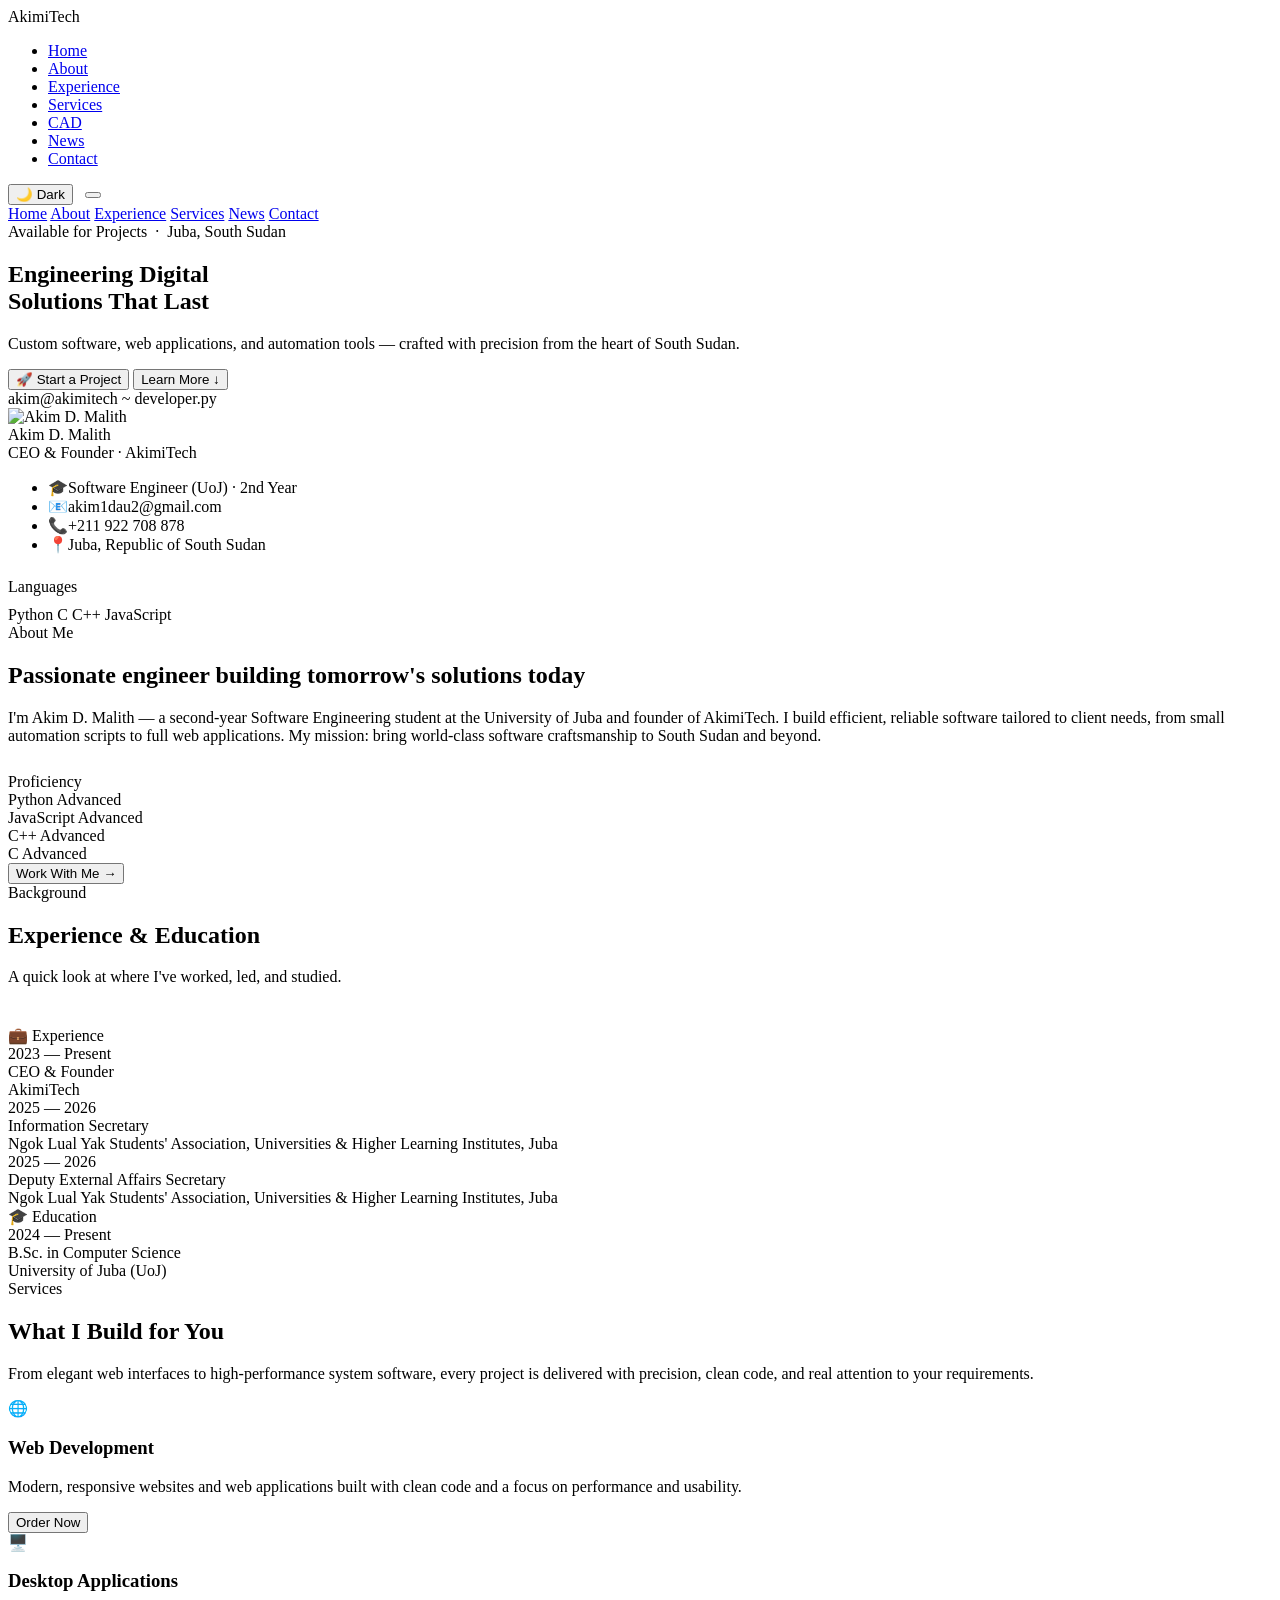
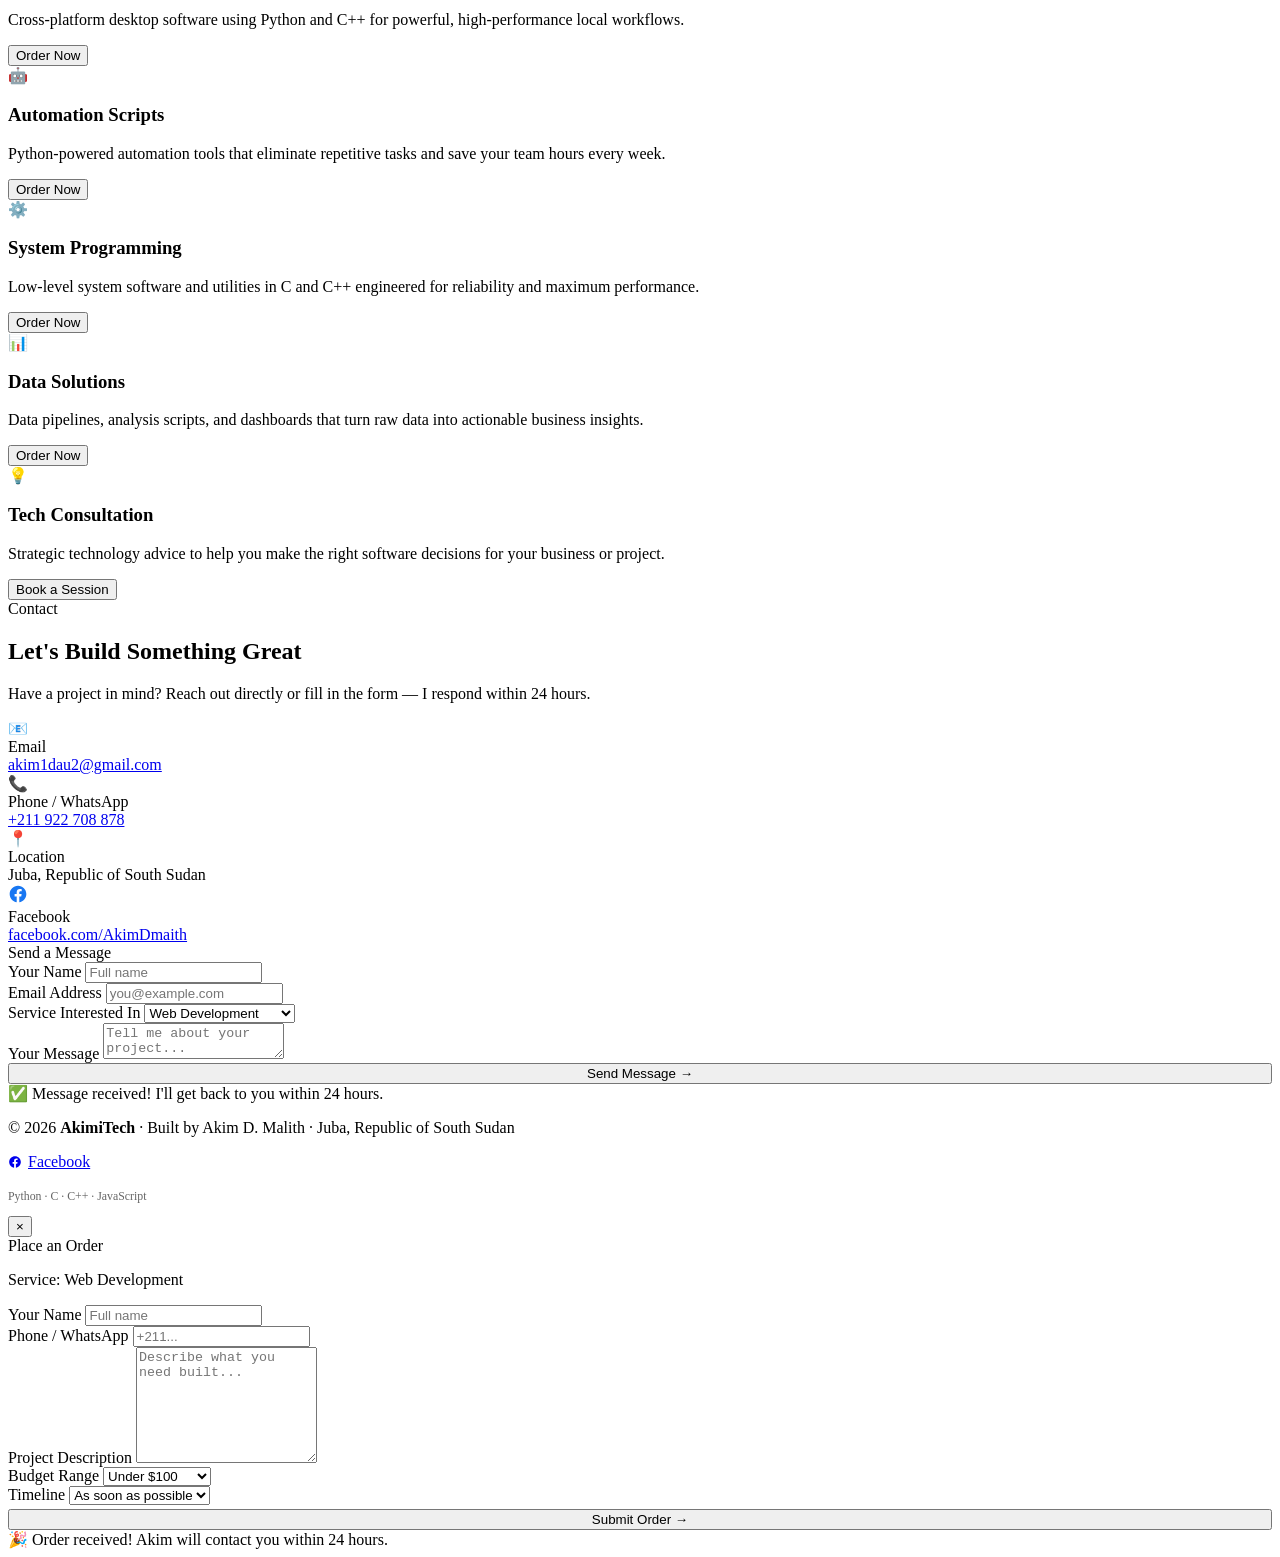
==== index.html @ ab6803cf "Add AkimiTech CAD v13.0.0 page" ====
<!DOCTYPE html>
<html lang="en" data-theme="dark">
<head>
  <meta charset="UTF-8">
  <meta name="viewport" content="width=device-width, initial-scale=1.0">
  <title>AkimiTech | Software Engineering Solutions</title>
  <link rel="canonical" href="https://akimitech.netlify.app/" />
  <link rel="preconnect" href="https://fonts.googleapis.com">
  <link rel="preconnect" href="https://fonts.gstatic.com" crossorigin>
  <link href="https://fonts.googleapis.com/css2?family=Space+Grotesk:wght@300;400;500;600;700&family=JetBrains+Mono:wght@400;500;600&family=Inter:wght@300;400;500;600&display=swap" rel="stylesheet">
  <script src="https://cdn.jsdelivr.net/npm/@emailjs/browser@4/dist/email.min.js"></script>
  <link rel="stylesheet" href="style.css">
</head>
<body>

<!-- ─── NAV ─────────────────────────────────── -->
<nav id="nav">
  <div class="nav-logo">Akimi<span>Tech</span></div>
  <ul class="nav-links">
    <li><a href="#hero">Home</a></li>
    <li><a href="#about">About</a></li>
    <li><a href="#experience">Experience</a></li>
    <li><a href="#services">Services</a></li>
    <li><a href="/cad/">CAD</a></li>
    <li><a href="news.html">News</a></li>
    <li><a href="#contact">Contact</a></li>
  </ul>
  <div style="display:flex;gap:12px;align-items:center;">
    <button class="theme-btn" id="themeBtn" onclick="toggleTheme()">
      <span id="themeIcon">🌙</span> <span id="themeLabel">Dark</span>
    </button>
    <button class="hamburger" id="ham" onclick="toggleMobileNav()" aria-label="Menu">
      <span></span><span></span><span></span>
    </button>
  </div>
</nav>

<!-- Mobile nav -->
<div class="mobile-nav" id="mobileNav">
  <a href="#hero" onclick="closeMobileNav()">Home</a>
  <a href="#about" onclick="closeMobileNav()">About</a>
  <a href="#experience" onclick="closeMobileNav()">Experience</a>
  <a href="#services" onclick="closeMobileNav()">Services</a>
  <a href="news.html" onclick="closeMobileNav()">News</a>
  <a href="#contact" onclick="closeMobileNav()">Contact</a>
</div>

<!-- ─── HERO ─────────────────────────────────── -->
<section id="hero">
  <div class="hero-grid"></div>
  <div class="hero-orb" id="orb"></div>
  <div class="hero-inner">
    <!-- Left: text -->
    <div>
      <div class="hero-badge reveal">
        <div class="badge-dot"></div>
        Available for Projects &nbsp;·&nbsp; Juba, South Sudan
      </div>
      <h1 class="reveal" style="transition-delay:0.1s">
        Engineering Digital<br>
        <span class="grad">Solutions That Last</span>
      </h1>
      <p class="hero-sub reveal" style="transition-delay:0.2s">
        Custom software, web applications, and automation tools — crafted with precision from the heart of South Sudan.
      </p>
      <div class="hero-btns reveal" style="transition-delay:0.3s">
        <button class="btn-prim" onclick="openModal('General Project')">🚀 Start a Project</button>
        <button class="btn-ghost" onclick="smooth('about')">Learn More ↓</button>
      </div>
    </div>

    <!-- Right: terminal -->
    <div class="terminal-wrap reveal" style="transition-delay:0.25s">
      <div class="t-bar">
        <div class="t-dot t-red"></div>
        <div class="t-dot t-yel"></div>
        <div class="t-dot t-grn"></div>
        <span class="t-title">akim@akimitech ~ developer.py</span>
      </div>
      <div class="t-body" id="termEl"></div>
    </div>
  </div>
</section>

<!-- ─── ABOUT ─────────────────────────────────── -->
<section id="about">
  <div class="about-grid">
    <!-- Profile card -->
    <div class="profile-card reveal">
      <div class="avatar">
        <img src="akim_potriat.png" alt="Akim D. Malith">
      </div>
      <div class="p-name">Akim D. Malith</div>
      <div class="p-role">CEO &amp; Founder · AkimiTech</div>
      <ul class="p-info">
        <li><span class="p-icon">🎓</span>Software Engineer (UoJ) · 2nd Year</li>
        <li><span class="p-icon">📧</span>akim1dau2@gmail.com</li>
        <li><span class="p-icon">📞</span>+211 922 708 878</li>
        <li><span class="p-icon">📍</span>Juba, Republic of South Sudan</li>
      </ul>
      <div style="margin-top:24px;">
        <div class="eyebrow" style="justify-content:center;margin-bottom:10px;">Languages</div>
        <div class="lang-row" style="justify-content:center;">
          <span class="lang-badge">Python</span>
          <span class="lang-badge">C</span>
          <span class="lang-badge">C++</span>
          <span class="lang-badge">JavaScript</span>
        </div>
      </div>
    </div>

    <!-- Bio & skills -->
    <div>
      <div class="eyebrow reveal">About Me</div>
      <h2 class="sec-h2 reveal">Passionate engineer building tomorrow's solutions today</h2>
      <p class="sec-sub reveal" style="margin-bottom:28px;">
        I'm Akim D. Malith — a second-year Software Engineering student at the University of Juba and founder of AkimiTech. I build efficient, reliable software tailored to client needs, from small automation scripts to full web applications. My mission: bring world-class software craftsmanship to South Sudan and beyond.
      </p>

      <div class="eyebrow reveal">Proficiency</div>
      <div class="skills-grid reveal">
        <div class="skill-chip">
          <div class="skill-head">
            <span class="skill-nm">Python</span>
            <span class="skill-lvl">Advanced</span>
          </div>
          <div class="skill-track"><div class="skill-fill" data-w="100"></div></div>
        </div>
        <div class="skill-chip">
          <div class="skill-head">
            <span class="skill-nm">JavaScript</span>
            <span class="skill-lvl">Advanced</span>
          </div>
          <div class="skill-track"><div class="skill-fill" data-w="100"></div></div>
        </div>
        <div class="skill-chip">
          <div class="skill-head">
            <span class="skill-nm">C++</span>
            <span class="skill-lvl">Advanced</span>
          </div>
          <div class="skill-track"><div class="skill-fill" data-w="100"></div></div>
        </div>
        <div class="skill-chip">
          <div class="skill-head">
            <span class="skill-nm">C</span>
            <span class="skill-lvl">Advanced</span>
          </div>
          <div class="skill-track"><div class="skill-fill" data-w="100"></div></div>
        </div>
      </div>

      <button class="btn-prim reveal" onclick="openModal('Consultation')">Work With Me →</button>
    </div>
  </div>
</section>

<!-- ─── EXPERIENCE & EDUCATION ───────────────── -->
<section id="experience">
  <div class="section-max">
    <div class="eyebrow reveal">Background</div>
    <h2 class="sec-h2 reveal">Experience &amp; Education</h2>
    <p class="sec-sub reveal" style="margin-bottom:40px;">A quick look at where I've worked, led, and studied.</p>

    <div class="exp-cols">
      <!-- Experience -->
      <div class="reveal">
        <div class="exp-col-title">💼 Experience</div>
        <div class="tl">
          <div class="tl-item">
            <div class="tl-date">2023 — Present</div>
            <div class="tl-role">CEO &amp; Founder</div>
            <div class="tl-org">AkimiTech</div>
          </div>
          <div class="tl-item">
            <div class="tl-date">2025 — 2026</div>
            <div class="tl-role">Information Secretary</div>
            <div class="tl-org">Ngok Lual Yak Students' Association, Universities &amp; Higher Learning Institutes, Juba</div>
          </div>
          <div class="tl-item">
            <div class="tl-date">2025 — 2026</div>
            <div class="tl-role">Deputy External Affairs Secretary</div>
            <div class="tl-org">Ngok Lual Yak Students' Association, Universities &amp; Higher Learning Institutes, Juba</div>
          </div>
        </div>
      </div>

      <!-- Education -->
      <div class="reveal">
        <div class="exp-col-title">🎓 Education</div>
        <div class="tl">
          <div class="tl-item">
            <div class="tl-date">2024 — Present</div>
            <div class="tl-role">B.Sc. in Computer Science</div>
            <div class="tl-org">University of Juba (UoJ)</div>
          </div>
        </div>
      </div>
    </div>
  </div>
</section>

<!-- ─── SERVICES ──────────────────────────────── -->
<section id="services">
  <div class="section-max">
    <div class="srv-intro">
      <div>
        <div class="eyebrow reveal">Services</div>
        <h2 class="sec-h2 reveal">What I Build for You</h2>
      </div>
      <p class="sec-sub reveal">
        From elegant web interfaces to high-performance system software, every project is delivered with precision, clean code, and real attention to your requirements.
      </p>
    </div>
    <div class="srv-grid">
      <div class="srv-card reveal">
        <div class="srv-icon">🌐</div>
        <h3>Web Development</h3>
        <p>Modern, responsive websites and web applications built with clean code and a focus on performance and usability.</p>
        <button class="btn-order" onclick="openModal('Web Development')">Order Now</button>
      </div>
      <div class="srv-card reveal" style="transition-delay:0.1s">
        <div class="srv-icon">🖥️</div>
        <h3>Desktop Applications</h3>
        <p>Cross-platform desktop software using Python and C++ for powerful, high-performance local workflows.</p>
        <button class="btn-order" onclick="openModal('Desktop Application')">Order Now</button>
      </div>
      <div class="srv-card reveal" style="transition-delay:0.2s">
        <div class="srv-icon">🤖</div>
        <h3>Automation Scripts</h3>
        <p>Python-powered automation tools that eliminate repetitive tasks and save your team hours every week.</p>
        <button class="btn-order" onclick="openModal('Automation Script')">Order Now</button>
      </div>
      <div class="srv-card reveal" style="transition-delay:0.05s">
        <div class="srv-icon">⚙️</div>
        <h3>System Programming</h3>
        <p>Low-level system software and utilities in C and C++ engineered for reliability and maximum performance.</p>
        <button class="btn-order" onclick="openModal('System Programming')">Order Now</button>
      </div>
      <div class="srv-card reveal" style="transition-delay:0.15s">
        <div class="srv-icon">📊</div>
        <h3>Data Solutions</h3>
        <p>Data pipelines, analysis scripts, and dashboards that turn raw data into actionable business insights.</p>
        <button class="btn-order" onclick="openModal('Data Solutions')">Order Now</button>
      </div>
      <div class="srv-card reveal" style="transition-delay:0.25s">
        <div class="srv-icon">💡</div>
        <h3>Tech Consultation</h3>
        <p>Strategic technology advice to help you make the right software decisions for your business or project.</p>
        <button class="btn-order" onclick="openModal('Tech Consultation')">Book a Session</button>
      </div>
    </div>
  </div>
</section>

<!-- ─── CONTACT ────────────────────────────────── -->
<section id="contact">
  <div class="contact-grid">
    <!-- Left: info -->
    <div>
      <div class="eyebrow reveal">Contact</div>
      <h2 class="sec-h2 reveal">Let's Build Something Great</h2>
      <p class="sec-sub reveal">Have a project in mind? Reach out directly or fill in the form — I respond within 24 hours.</p>

      <div class="c-items reveal">
        <div class="c-item">
          <div class="c-icon">📧</div>
          <div>
            <div class="c-label">Email</div>
            <div class="c-val"><a href="mailto:akim1dau2@gmail.com" class="contact-link">akim1dau2@gmail.com</a></div>
          </div>
        </div>
        <div class="c-item">
          <div class="c-icon">📞</div>
          <div>
            <div class="c-label">Phone / WhatsApp</div>
            <div class="c-val"><a href="https://wa.me/211922708878" target="_blank" rel="noopener" class="contact-link">+211 922 708 878</a></div>
          </div>
        </div>
        <div class="c-item">
          <div class="c-icon">📍</div>
          <div>
            <div class="c-label">Location</div>
            <div class="c-val">Juba, Republic of South Sudan</div>
          </div>
        </div>
        <div class="c-item">
          <div class="c-icon"><svg width="20" height="20" viewBox="0 0 24 24" fill="currentColor" style="color:#1877F2;"><path d="M22 12.06C22 6.5 17.52 2 12 2S2 6.5 2 12.06c0 5.02 3.66 9.18 8.44 9.94v-7.03H7.9v-2.91h2.54V9.85c0-2.51 1.49-3.9 3.77-3.9 1.09 0 2.24.2 2.24.2v2.46h-1.26c-1.24 0-1.63.78-1.63 1.57v1.88h2.78l-.44 2.91h-2.34V22c4.78-.76 8.44-4.92 8.44-9.94z"/></svg></div>
          <div>
            <div class="c-label">Facebook</div>
            <div class="c-val"><a href="https://www.facebook.com/AkimDmaith" target="_blank" rel="noopener" class="contact-link">facebook.com/AkimDmaith</a></div>
          </div>
        </div>
      </div>
    </div>

    <!-- Right: form -->
    <div class="form-box reveal">
      <div class="form-box-title">Send a Message</div>
      <div class="fg">
        <label>Your Name</label>
        <input type="text" id="cName" placeholder="Full name">
      </div>
      <div class="fg">
        <label>Email Address</label>
        <input type="email" id="cEmail" placeholder="you@example.com">
      </div>
      <div class="fg">
        <label>Service Interested In</label>
        <select id="cService">
          <option>Web Development</option>
          <option>Desktop Application</option>
          <option>Automation Script</option>
          <option>System Programming</option>
          <option>Data Solutions</option>
          <option>Tech Consultation</option>
          <option>Other</option>
        </select>
      </div>
      <div class="fg">
        <label>Your Message</label>
        <textarea id="cMsg" placeholder="Tell me about your project..."></textarea>
      </div>
      <button class="btn-prim" style="width:100%" onclick="sendMsg()">Send Message →</button>
      <div class="success-note" id="cSuccess">✅ Message received! I'll get back to you within 24 hours.</div>
    </div>
  </div>
</section>

<!-- ─── FOOTER ─────────────────────────────────── -->
<footer>
  <p>© 2026 <strong>AkimiTech</strong> · Built by Akim D. Malith · Juba, Republic of South Sudan</p>
  <p style="margin-top:10px;"><a href="https://www.facebook.com/AkimDmaith" target="_blank" rel="noopener" class="contact-link" style="display:inline-flex;align-items:center;gap:6px;"><svg width="14" height="14" viewBox="0 0 24 24" fill="currentColor"><path d="M22 12.06C22 6.5 17.52 2 12 2S2 6.5 2 12.06c0 5.02 3.66 9.18 8.44 9.94v-7.03H7.9v-2.91h2.54V9.85c0-2.51 1.49-3.9 3.77-3.9 1.09 0 2.24.2 2.24.2v2.46h-1.26c-1.24 0-1.63.78-1.63 1.57v1.88h2.78l-.44 2.91h-2.34V22c4.78-.76 8.44-4.92 8.44-9.94z"/></svg>Facebook</a></p>
  <p style="margin-top:6px;font-size:0.74rem;opacity:0.6;">Python · C · C++ · JavaScript</p>
</footer>

<!-- ─── ORDER MODAL ────────────────────────────── -->
<div class="modal-bg" id="modalBg" onclick="bgClose(event)">
  <div class="modal">
    <button class="modal-close" onclick="closeModal()">×</button>
    <div class="modal-title">Place an Order</div>
    <p class="modal-sub">Service: <span id="mService">Web Development</span></p>
    <div class="fg">
      <label>Your Name</label>
      <input type="text" id="oName" placeholder="Full name">
    </div>
    <div class="fg">
      <label>Phone / WhatsApp</label>
      <input type="tel" id="oPhone" placeholder="+211...">
    </div>
    <div class="fg">
      <label>Project Description</label>
      <textarea id="oDesc" placeholder="Describe what you need built..." style="height:110px;"></textarea>
    </div>
    <div class="fg">
      <label>Budget Range</label>
      <select id="oBudget">
        <option>Under $100</option>
        <option>$100 – $500</option>
        <option>$500 – $1,000</option>
        <option>$1,000+</option>
        <option>Let's Discuss</option>
      </select>
    </div>
    <div class="fg">
      <label>Timeline</label>
      <select id="oTime">
        <option>As soon as possible</option>
        <option>Within 1 week</option>
        <option>1–2 weeks</option>
        <option>1 month</option>
        <option>Flexible</option>
      </select>
    </div>
    <button class="btn-prim" style="width:100%;margin-top:4px;" onclick="submitOrder()">Submit Order →</button>
    <div class="success-note" id="oSuccess">🎉 Order received! Akim will contact you within 24 hours.</div>
  </div>
</div>

<script src="script.js"></script>
<script src="index.js"></script>
</body>
</html>
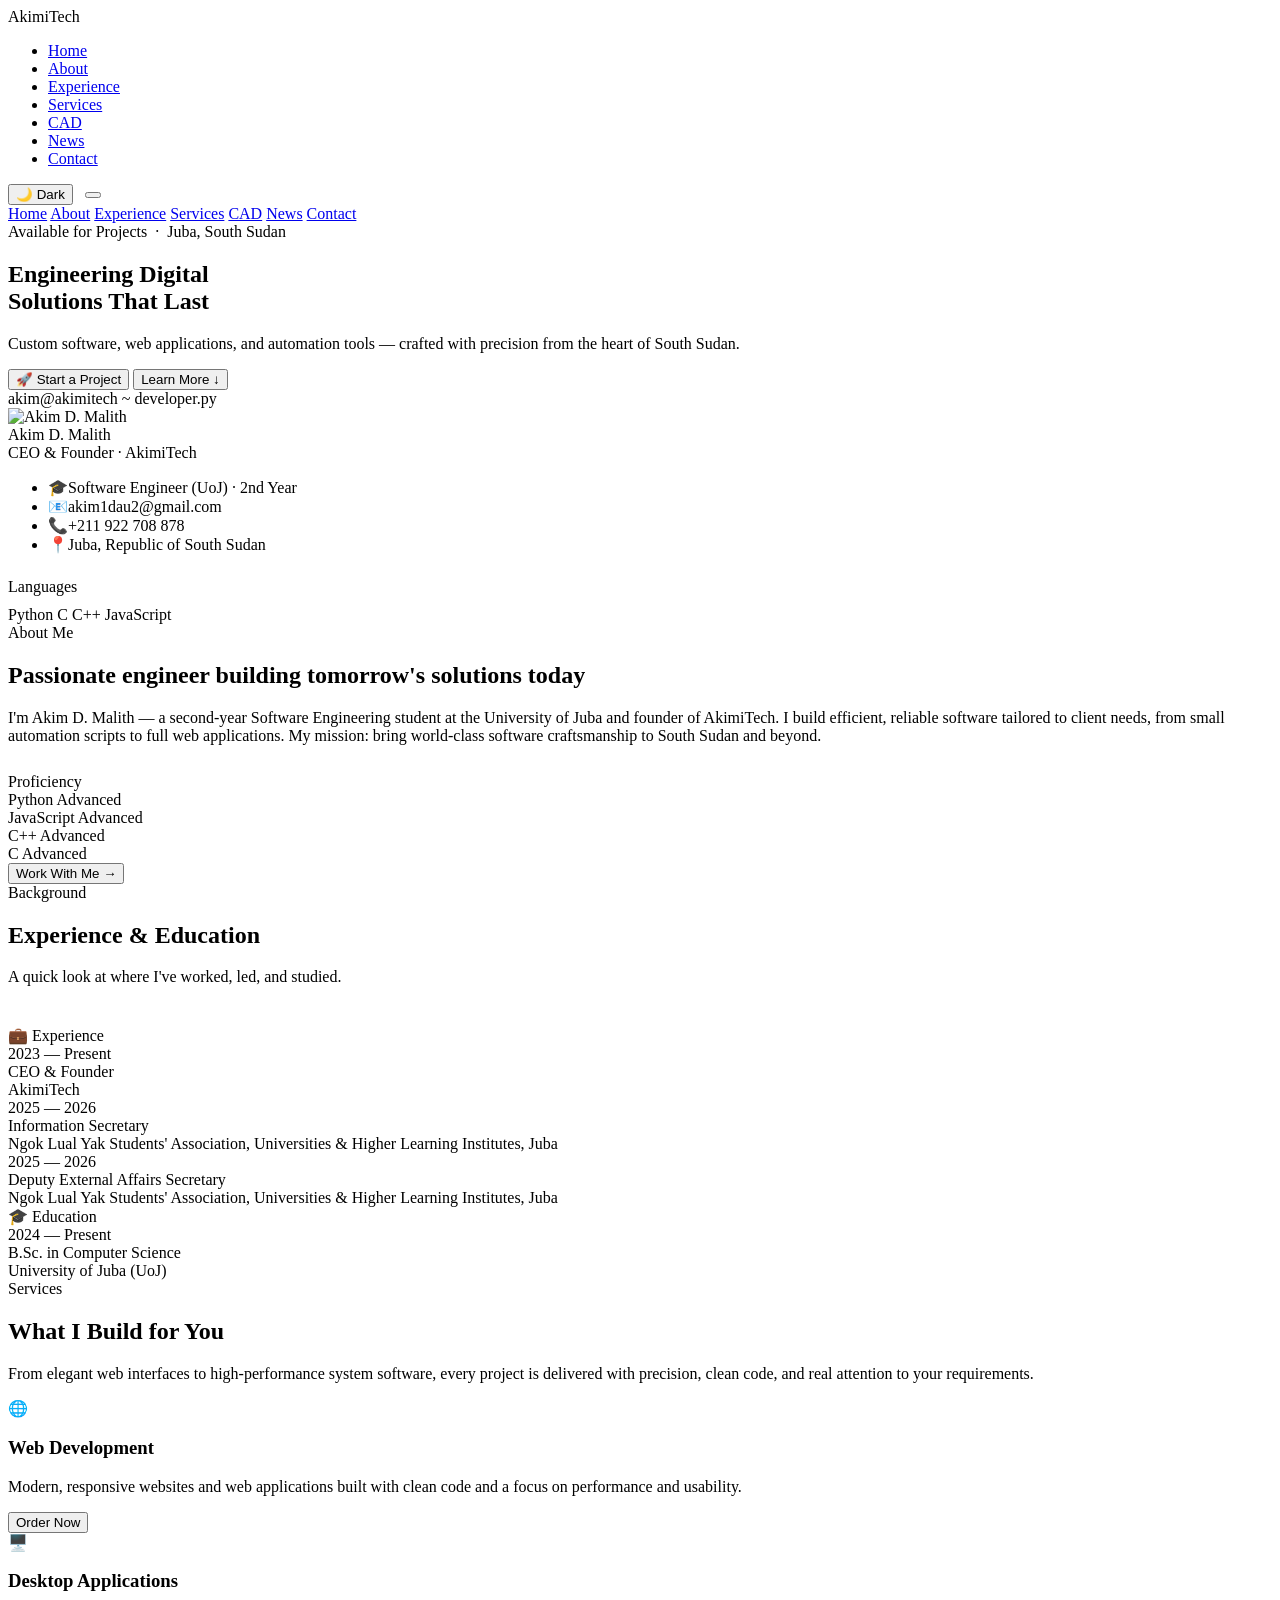
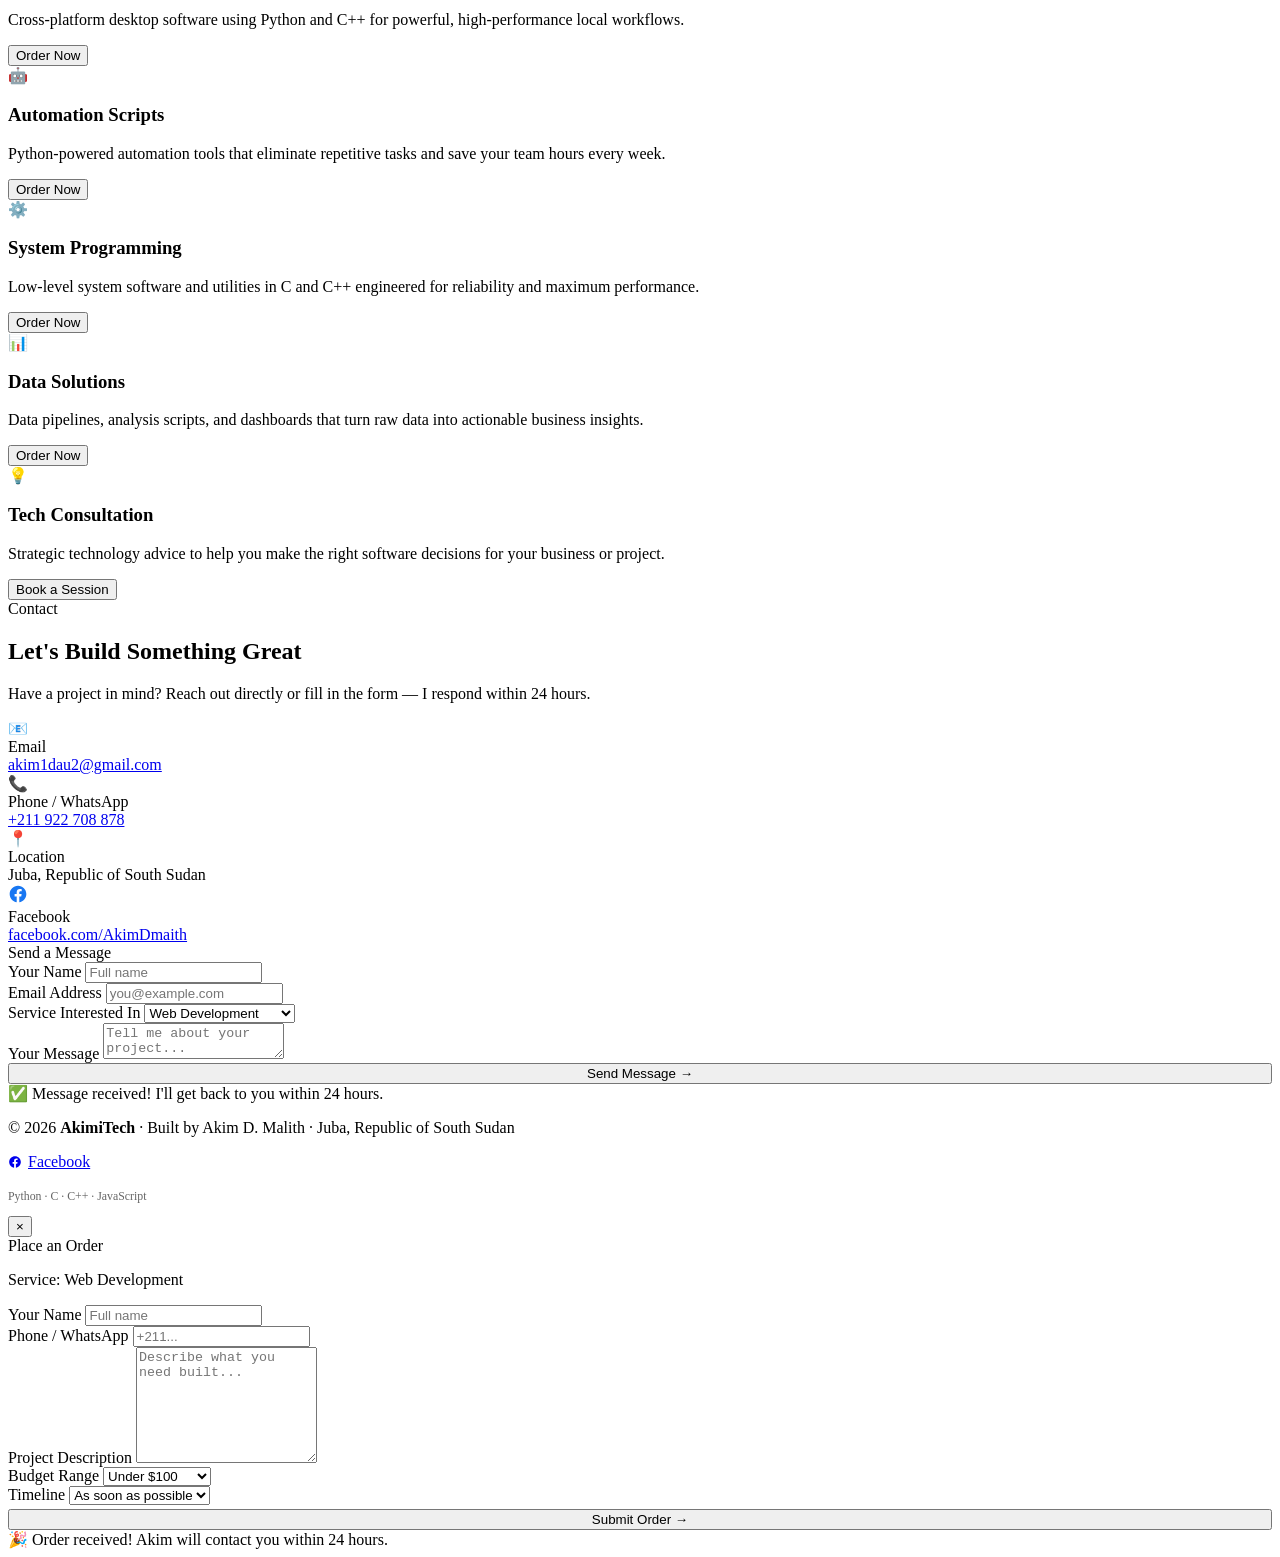
==== commit bab0c98e: "add CAD section to mobile nav add CAD nav into mobile display screen" ====
--- a/index.html
+++ b/index.html
@@ -41,6 +41,7 @@
   <a href="#about" onclick="closeMobileNav()">About</a>
   <a href="#experience" onclick="closeMobileNav()">Experience</a>
   <a href="#services" onclick="closeMobileNav()">Services</a>
+  <a href="/cad/">CAD</a>
   <a href="news.html" onclick="closeMobileNav()">News</a>
   <a href="#contact" onclick="closeMobileNav()">Contact</a>
 </div>
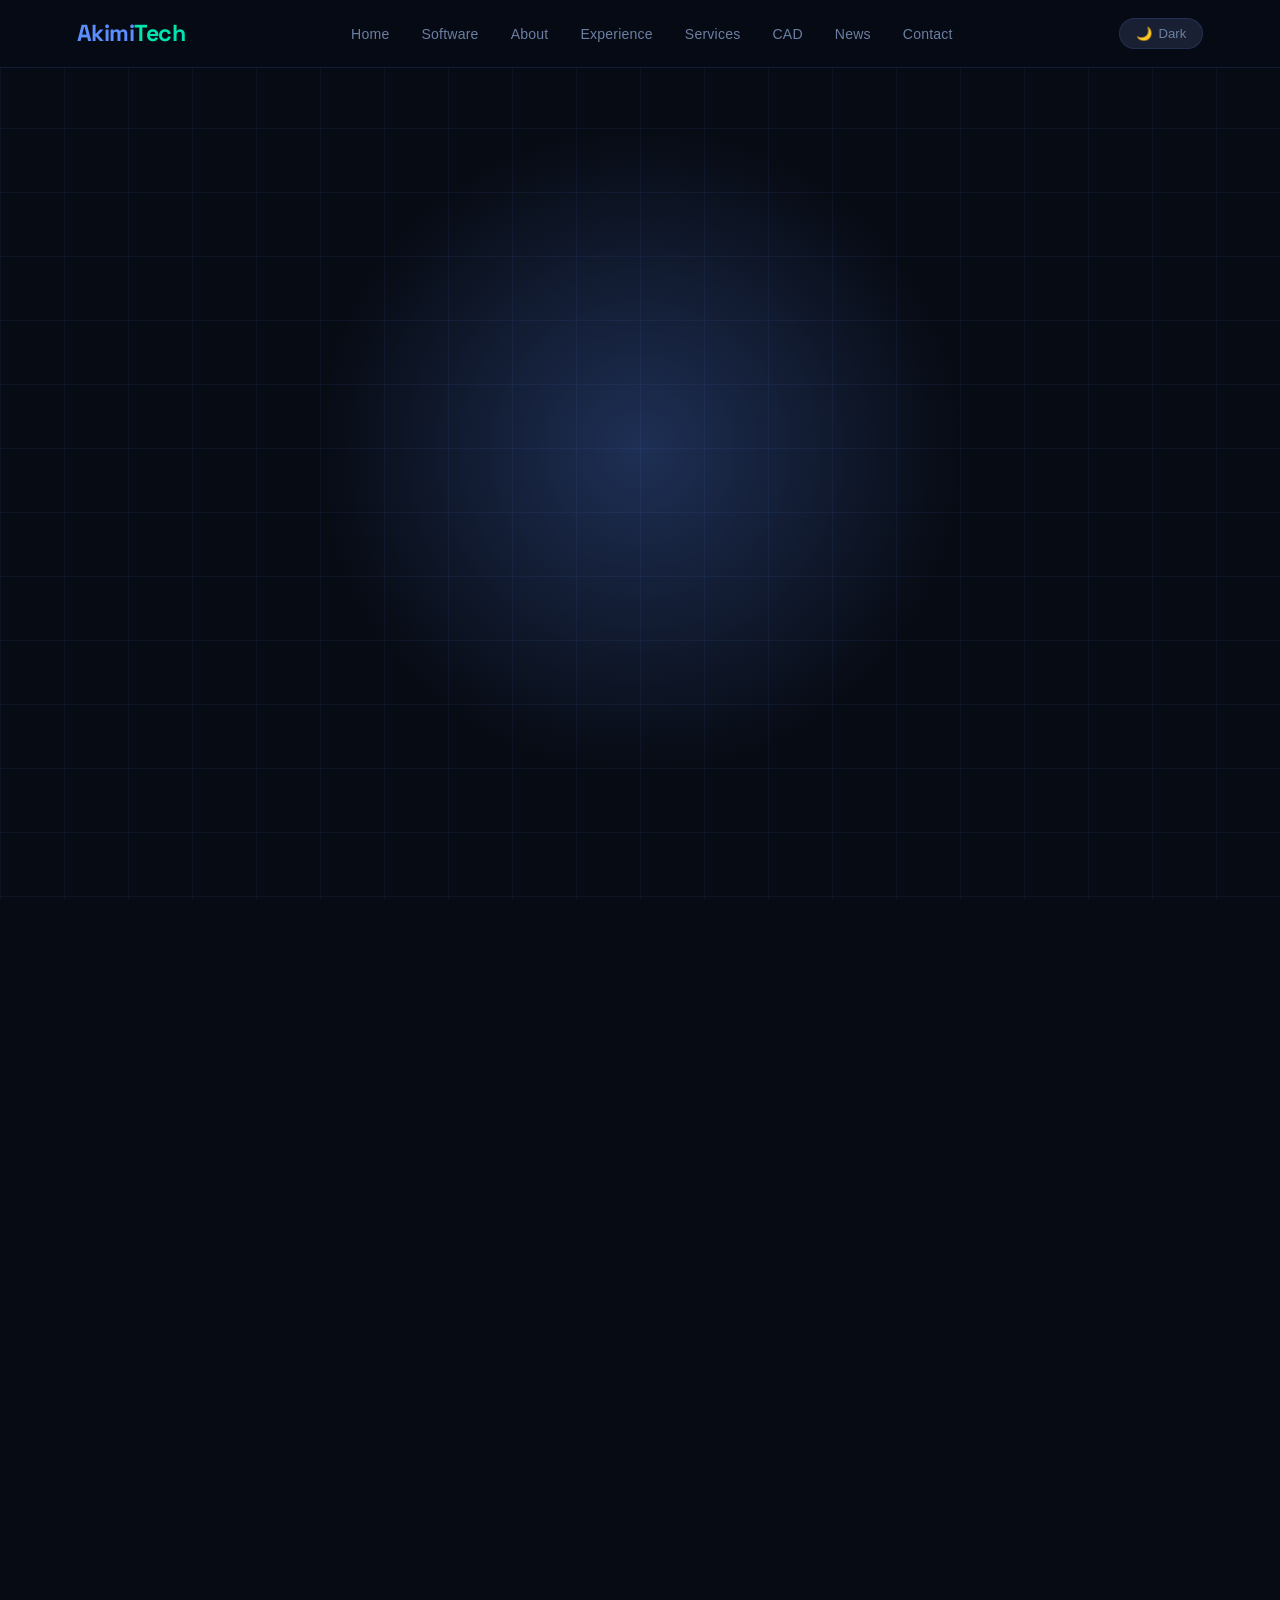
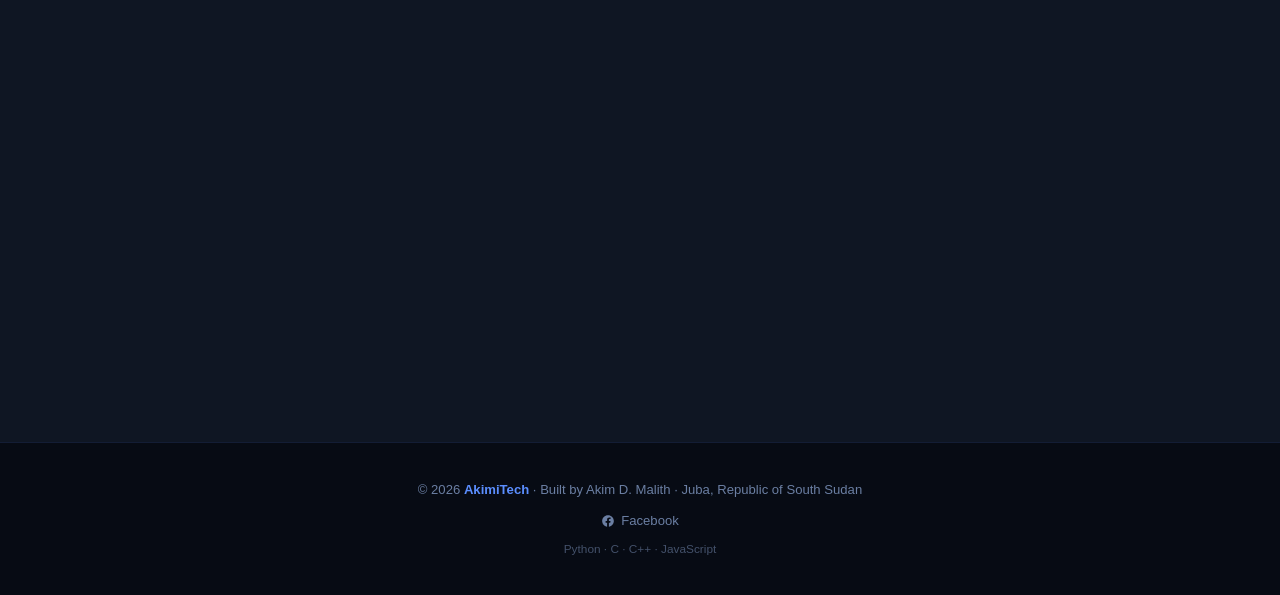
==== commit deb9b8ef: "Refactor contact form and update EmailJS integration Commented out the EmailJS script and updated bu" ====
--- a/index.html
+++ b/index.html
@@ -8,7 +8,10 @@
   <link rel="preconnect" href="https://fonts.googleapis.com">
   <link rel="preconnect" href="https://fonts.gstatic.com" crossorigin>
   <link href="https://fonts.googleapis.com/css2?family=Space+Grotesk:wght@300;400;500;600;700&family=JetBrains+Mono:wght@400;500;600&family=Inter:wght@300;400;500;600&display=swap" rel="stylesheet">
-  <script src="https://cdn.jsdelivr.net/npm/@emailjs/browser@4/dist/email.min.js"></script>
+  
+  <!-- EmailJS Commented Out as requested -->
+  <!-- <script src="https://cdn.jsdelivr.net/npm/@emailjs/browser@4/dist/email.min.js"></script> -->
+  
   <link rel="stylesheet" href="style.css">
 </head>
 <body>
@@ -18,6 +21,7 @@
   <div class="nav-logo">Akimi<span>Tech</span></div>
   <ul class="nav-links">
     <li><a href="#hero">Home</a></li>
+    <li><a href="#software">Software</a></li>
     <li><a href="#about">About</a></li>
     <li><a href="#experience">Experience</a></li>
     <li><a href="#services">Services</a></li>
@@ -38,6 +42,7 @@
 <!-- Mobile nav -->
 <div class="mobile-nav" id="mobileNav">
   <a href="#hero" onclick="closeMobileNav()">Home</a>
+  <a href="#software" onclick="closeMobileNav()">Software</a>
   <a href="#about" onclick="closeMobileNav()">About</a>
   <a href="#experience" onclick="closeMobileNav()">Experience</a>
   <a href="#services" onclick="closeMobileNav()">Services</a>
@@ -65,7 +70,7 @@
         Custom software, web applications, and automation tools — crafted with precision from the heart of South Sudan.
       </p>
       <div class="hero-btns reveal" style="transition-delay:0.3s">
-        <button class="btn-prim" onclick="openModal('General Project')">🚀 Start a Project</button>
+        <button class="btn-prim" onclick="scrollToForm('General Project')">🚀 Start a Project</button>
         <button class="btn-ghost" onclick="smooth('about')">Learn More ↓</button>
       </div>
     </div>
@@ -79,6 +84,78 @@
         <span class="t-title">akim@akimitech ~ developer.py</span>
       </div>
       <div class="t-body" id="termEl"></div>
+    </div>
+  </div>
+</section>
+
+<!-- ─── SOFTWARE SHOWCASE ─────────────────────── -->
+<section id="software">
+  <div class="section-max">
+    <div class="eyebrow reveal">My Software</div>
+    <h2 class="sec-h2 reveal">Tools &amp; Applications I've Built</h2>
+    <p class="sec-sub reveal" style="margin-bottom:40px;">
+      Explore my latest software projects. Each tool is engineered to solve specific problems with efficiency and clean design. Download links are provided below.
+    </p>
+
+    <div class="software-grid">
+      
+      <!-- Software Card 1 -->
+      <div class="software-card reveal">
+        <div class="software-img">
+          <!-- Replace 'images/software1.png' with your actual image path -->
+          <img src="images/software1.png" alt="Software Name 1">
+        </div>
+        <div class="software-info">
+          <h3>Akimi Automation Tool</h3>
+          <p>A Python-powered desktop application that automates repetitive data entry tasks, saving hours of manual work.</p>
+          <div class="software-tags">
+            <span>Python</span>
+            <span>Automation</span>
+          </div>
+          <a href="https://github.com/yourusername/your-repo/releases" target="_blank" class="btn-download">
+            ⬇️ Download for Windows
+          </a>
+        </div>
+      </div>
+
+      <!-- Software Card 2 -->
+      <div class="software-card reveal" style="transition-delay:0.1s">
+        <div class="software-img">
+          <!-- Replace 'images/software2.png' with your actual image path -->
+          <img src="images/software2.png" alt="Software Name 2">
+        </div>
+        <div class="software-info">
+          <h3>AkimiTech Data Dashboard</h3>
+          <p>A web-based dashboard for visualizing business metrics in real-time. Built with JavaScript and Chart.js.</p>
+          <div class="software-tags">
+            <span>JavaScript</span>
+            <span>Web App</span>
+          </div>
+          <a href="https://your-dashboard-link.com" target="_blank" class="btn-download">
+            🌐 Launch Web App
+          </a>
+        </div>
+      </div>
+
+      <!-- Software Card 3 -->
+      <div class="software-card reveal" style="transition-delay:0.2s">
+        <div class="software-img">
+          <!-- Replace 'images/software3.png' with your actual image path -->
+          <img src="images/software3.png" alt="Software Name 3">
+        </div>
+        <div class="software-info">
+          <h3>System Monitor Utility</h3>
+          <p>A lightweight C++ utility that monitors CPU and memory usage, logging performance data for system analysis.</p>
+          <div class="software-tags">
+            <span>C++</span>
+            <span>System</span>
+          </div>
+          <a href="https://github.com/yourusername/your-repo/releases" target="_blank" class="btn-download">
+            ⬇️ Download for Linux
+          </a>
+        </div>
+      </div>
+
     </div>
   </div>
 </section>
@@ -150,7 +227,7 @@
         </div>
       </div>
 
-      <button class="btn-prim reveal" onclick="openModal('Consultation')">Work With Me →</button>
+      <button class="btn-prim reveal" onclick="scrollToForm('Consultation')">Work With Me →</button>
     </div>
   </div>
 </section>
@@ -217,37 +294,37 @@
         <div class="srv-icon">🌐</div>
         <h3>Web Development</h3>
         <p>Modern, responsive websites and web applications built with clean code and a focus on performance and usability.</p>
-        <button class="btn-order" onclick="openModal('Web Development')">Order Now</button>
+        <button class="btn-order" onclick="scrollToForm('Web Development')">Order Now</button>
       </div>
       <div class="srv-card reveal" style="transition-delay:0.1s">
         <div class="srv-icon">🖥️</div>
         <h3>Desktop Applications</h3>
         <p>Cross-platform desktop software using Python and C++ for powerful, high-performance local workflows.</p>
-        <button class="btn-order" onclick="openModal('Desktop Application')">Order Now</button>
+        <button class="btn-order" onclick="scrollToForm('Desktop Application')">Order Now</button>
       </div>
       <div class="srv-card reveal" style="transition-delay:0.2s">
         <div class="srv-icon">🤖</div>
         <h3>Automation Scripts</h3>
         <p>Python-powered automation tools that eliminate repetitive tasks and save your team hours every week.</p>
-        <button class="btn-order" onclick="openModal('Automation Script')">Order Now</button>
+        <button class="btn-order" onclick="scrollToForm('Automation Script')">Order Now</button>
       </div>
       <div class="srv-card reveal" style="transition-delay:0.05s">
         <div class="srv-icon">⚙️</div>
         <h3>System Programming</h3>
         <p>Low-level system software and utilities in C and C++ engineered for reliability and maximum performance.</p>
-        <button class="btn-order" onclick="openModal('System Programming')">Order Now</button>
+        <button class="btn-order" onclick="scrollToForm('System Programming')">Order Now</button>
       </div>
       <div class="srv-card reveal" style="transition-delay:0.15s">
         <div class="srv-icon">📊</div>
         <h3>Data Solutions</h3>
         <p>Data pipelines, analysis scripts, and dashboards that turn raw data into actionable business insights.</p>
-        <button class="btn-order" onclick="openModal('Data Solutions')">Order Now</button>
+        <button class="btn-order" onclick="scrollToForm('Data Solutions')">Order Now</button>
       </div>
       <div class="srv-card reveal" style="transition-delay:0.25s">
         <div class="srv-icon">💡</div>
         <h3>Tech Consultation</h3>
         <p>Strategic technology advice to help you make the right software decisions for your business or project.</p>
-        <button class="btn-order" onclick="openModal('Tech Consultation')">Book a Session</button>
+        <button class="btn-order" onclick="scrollToForm('Tech Consultation')">Book a Session</button>
       </div>
     </div>
   </div>
@@ -294,35 +371,69 @@
       </div>
     </div>
 
-    <!-- Right: form -->
+    <!-- Right: Netlify Form -->
     <div class="form-box reveal">
-      <div class="form-box-title">Send a Message</div>
-      <div class="fg">
-        <label>Your Name</label>
-        <input type="text" id="cName" placeholder="Full name">
-      </div>
-      <div class="fg">
-        <label>Email Address</label>
-        <input type="email" id="cEmail" placeholder="you@example.com">
-      </div>
-      <div class="fg">
-        <label>Service Interested In</label>
-        <select id="cService">
-          <option>Web Development</option>
-          <option>Desktop Application</option>
-          <option>Automation Script</option>
-          <option>System Programming</option>
-          <option>Data Solutions</option>
-          <option>Tech Consultation</option>
-          <option>Other</option>
-        </select>
-      </div>
-      <div class="fg">
-        <label>Your Message</label>
-        <textarea id="cMsg" placeholder="Tell me about your project..."></textarea>
-      </div>
-      <button class="btn-prim" style="width:100%" onclick="sendMsg()">Send Message →</button>
-      <div class="success-note" id="cSuccess">✅ Message received! I'll get back to you within 24 hours.</div>
+      <div class="form-box-title">Request a Service</div>
+      
+      <form name="client-request" method="POST" data-netlify="true" id="clientForm">
+        <!-- Required hidden input for Netlify -->
+        <input type="hidden" name="form-name" value="client-request" />
+
+        <div class="fg">
+          <label>Your Name</label>
+          <input type="text" name="name" placeholder="Full name" required />
+        </div>
+
+        <div class="fg">
+          <label>Company Name</label>
+          <input type="text" name="company" placeholder="Your company" required />
+        </div>
+
+        <div class="fg">
+          <label>Service Interested In</label>
+          <select name="service" id="formService" required>
+            <option value="">-- Select a service --</option>
+            <option value="Web Development">Web Development</option>
+            <option value="Desktop Application">Desktop Application</option>
+            <option value="Automation Script">Automation Script</option>
+            <option value="System Programming">System Programming</option>
+            <option value="Data Solutions">Data Solutions</option>
+            <option value="Tech Consultation">Tech Consultation</option>
+            <option value="Other">Other</option>
+          </select>
+        </div>
+
+        <div class="fg">
+          <label>Expected Duration</label>
+          <select name="duration" required>
+            <option value="">-- Select duration --</option>
+            <option value="Less than 1 month">Less than 1 month</option>
+            <option value="1 to 3 months">1 to 3 months</option>
+            <option value="3 to 6 months">3 to 6 months</option>
+            <option value="More than 6 months">More than 6 months</option>
+          </select>
+        </div>
+
+        <div class="fg">
+          <label>Email Address</label>
+          <input type="email" name="email" placeholder="you@example.com" required />
+        </div>
+
+        <!-- Payment Policy Notice -->
+        <div style="background-color: rgba(255, 193, 7, 0.1); border: 1px solid rgba(255, 193, 7, 0.3); padding: 15px; margin-bottom: 15px; border-radius: 8px;">
+          <p style="margin-top: 0; margin-bottom: 8px; font-weight: 600; color: #ffc107;">⚠️ Important Payment Policy</p>
+          <p style="font-size: 0.85rem; margin-bottom: 12px; opacity: 0.9;">To secure your project slot and begin work, <strong>full payment (or a deposit) must be made upfront</strong>. We will contact you with an invoice and payment link after reviewing your request.</p>
+          
+          <label style="display: flex; align-items: flex-start; gap: 10px; cursor: pointer; font-size: 0.85rem;">
+            <input type="checkbox" name="payment-agreement" required style="margin-top: 3px; width: auto;" />
+            <span>I understand and agree that payment must be made before services commence.</span>
+          </label>
+        </div>
+
+        <button type="submit" class="btn-prim" style="width:100%">Submit Request →</button>
+      </form>
+
+      <div class="success-note" id="cSuccess" style="display:none;">✅ Request received! I'll get back to you within 24 hours.</div>
     </div>
   </div>
 </section>
@@ -334,50 +445,54 @@
   <p style="margin-top:6px;font-size:0.74rem;opacity:0.6;">Python · C · C++ · JavaScript</p>
 </footer>
 
-<!-- ─── ORDER MODAL ────────────────────────────── -->
-<div class="modal-bg" id="modalBg" onclick="bgClose(event)">
-  <div class="modal">
-    <button class="modal-close" onclick="closeModal()">×</button>
-    <div class="modal-title">Place an Order</div>
-    <p class="modal-sub">Service: <span id="mService">Web Development</span></p>
-    <div class="fg">
-      <label>Your Name</label>
-      <input type="text" id="oName" placeholder="Full name">
-    </div>
-    <div class="fg">
-      <label>Phone / WhatsApp</label>
-      <input type="tel" id="oPhone" placeholder="+211...">
-    </div>
-    <div class="fg">
-      <label>Project Description</label>
-      <textarea id="oDesc" placeholder="Describe what you need built..." style="height:110px;"></textarea>
-    </div>
-    <div class="fg">
-      <label>Budget Range</label>
-      <select id="oBudget">
-        <option>Under $100</option>
-        <option>$100 – $500</option>
-        <option>$500 – $1,000</option>
-        <option>$1,000+</option>
-        <option>Let's Discuss</option>
-      </select>
-    </div>
-    <div class="fg">
-      <label>Timeline</label>
-      <select id="oTime">
-        <option>As soon as possible</option>
-        <option>Within 1 week</option>
-        <option>1–2 weeks</option>
-        <option>1 month</option>
-        <option>Flexible</option>
-      </select>
-    </div>
-    <button class="btn-prim" style="width:100%;margin-top:4px;" onclick="submitOrder()">Submit Order →</button>
-    <div class="success-note" id="oSuccess">🎉 Order received! Akim will contact you within 24 hours.</div>
-  </div>
-</div>
-
 <script src="script.js"></script>
 <script src="index.js"></script>
+
+<script>
+  // 1. Function to scroll to the form and pre-select the service
+  function scrollToForm(serviceName) {
+    const formSection = document.getElementById('contact');
+    const serviceDropdown = document.getElementById('formService');
+    
+    // Scroll to the contact section
+    formSection.scrollIntoView({ behavior: 'smooth' });
+    
+    // Pre-select the service in the dropdown if it matches an option
+    if (serviceDropdown) {
+      for (let i = 0; i < serviceDropdown.options.length; i++) {
+        if (serviceDropdown.options[i].value === serviceName) {
+          serviceDropdown.selectedIndex = i;
+          break;
+        }
+      }
+    }
+  }
+
+  // 2. Handle Netlify Form Submission without page reload
+  const form = document.getElementById('clientForm');
+  const successNote = document.getElementById('cSuccess');
+
+  if (form) {
+    form.addEventListener('submit', function(e) {
+      e.preventDefault(); // Stop the page from reloading
+      
+      const formData = new FormData(form);
+      
+      fetch('/', {
+        method: 'POST',
+        headers: { "Content-Type": "application/x-www-form-urlencoded" },
+        body: new URLSearchParams(formData).toString()
+      })
+      .then(() => {
+        form.style.display = 'none'; // Hide the form
+        successNote.style.display = 'block'; // Show success message
+      })
+      .catch((error) => {
+        alert('Error submitting form: ' + error);
+      });
+    });
+  }
+</script>
+
 </body>
 </html>
--- a/style.css
+++ b/style.css
@@ -0,0 +1,707 @@
+/* ─── TOKENS ─────────────────────────────── */
+    :root[data-theme="dark"] {
+      --bg:          #070B14;
+      --bg-card:     #0F1623;
+      --bg-elevated: #192033;
+      --primary:     #5B8EFF;
+      --primary-dim: rgba(91,142,255,0.12);
+      --accent:      #00E5B0;
+      --accent-dim:  rgba(0,229,176,0.12);
+      --text:        #E4EAF8;
+      --text-muted:  #6B7FA3;
+      --border:      rgba(91,142,255,0.14);
+      --glow:        rgba(91,142,255,0.28);
+      --nav-bg:      rgba(7,11,20,0.80);
+      --shadow:      0 8px 40px rgba(0,0,0,0.5);
+    }
+    :root[data-theme="light"] {
+      --bg:          #F2F5FF;
+      --bg-card:     #FFFFFF;
+      --bg-elevated: #E6ECFF;
+      --primary:     #3B6EFF;
+      --primary-dim: rgba(59,110,255,0.10);
+      --accent:      #00A87E;
+      --accent-dim:  rgba(0,168,126,0.10);
+      --text:        #0D1526;
+      --text-muted:  #5A6B8A;
+      --border:      rgba(59,110,255,0.16);
+      --glow:        rgba(59,110,255,0.18);
+      --nav-bg:      rgba(242,245,255,0.85);
+      --shadow:      0 8px 40px rgba(59,110,255,0.1);
+    }
+
+    /* ─── RESET ──────────────────────────────── */
+    *, *::before, *::after { margin:0; padding:0; box-sizing:border-box; }
+    html { scroll-behavior: smooth; }
+    body {
+      background: var(--bg);
+      color: var(--text);
+      font-family: 'Inter', sans-serif;
+      transition: background 0.35s, color 0.35s;
+      overflow-x: hidden;
+      line-height: 1.6;
+    }
+    a { text-decoration: none; color: inherit; }
+    button { cursor: pointer; font-family: inherit; }
+    ::-webkit-scrollbar { width: 5px; }
+    ::-webkit-scrollbar-track { background: var(--bg); }
+    ::-webkit-scrollbar-thumb { background: var(--border); border-radius: 3px; }
+    ::-webkit-scrollbar-thumb:hover { background: var(--primary); }
+
+    /* ─── NAV ────────────────────────────────── */
+    nav {
+      position: fixed; top:0; left:0; right:0; z-index:200;
+      height: 68px;
+      display: flex; align-items: center; justify-content: space-between;
+      padding: 0 6%;
+      background: var(--nav-bg);
+      backdrop-filter: blur(20px);
+      border-bottom: 1px solid var(--border);
+      transition: all 0.3s;
+    }
+    .nav-logo {
+      font-family: 'Space Grotesk', sans-serif;
+      font-weight: 700; font-size: 1.45rem; letter-spacing: -0.5px;
+      color: var(--primary);
+    }
+    .nav-logo span { color: var(--accent); }
+    .nav-links { display:flex; gap:2rem; list-style:none; }
+    .nav-links a {
+      color: var(--text-muted);
+      font-size: 0.88rem; font-weight: 500;
+      transition: color 0.2s;
+      letter-spacing: 0.2px;
+    }
+    .nav-links a:hover { color: var(--primary); }
+    .theme-btn {
+      display: flex; align-items: center; gap: 7px;
+      background: var(--bg-elevated);
+      border: 1px solid var(--border);
+      border-radius: 50px;
+      padding: 7px 16px;
+      color: var(--text-muted);
+      font-size: 0.82rem; font-weight: 500;
+      transition: all 0.2s;
+    }
+    .theme-btn:hover { border-color: var(--primary); color: var(--primary); }
+    .hamburger {
+      display: none;
+      flex-direction: column; gap:5px;
+      background: none; border: none;
+      padding: 4px;
+    }
+    .hamburger span {
+      display:block; width:22px; height:2px;
+      background: var(--text-muted); border-radius:2px;
+      transition: all 0.3s;
+    }
+
+    /* ─── HERO ───────────────────────────────── */
+    #hero {
+      min-height: 100vh;
+      display: flex; align-items: center; justify-content: center;
+      padding: 100px 6% 60px;
+      position: relative; overflow: hidden;
+    }
+    .hero-grid {
+      position: absolute; inset:0;
+      background-image:
+        linear-gradient(var(--border) 1px, transparent 1px),
+        linear-gradient(90deg, var(--border) 1px, transparent 1px);
+      background-size: 64px 64px;
+      opacity: 0.5;
+      pointer-events: none;
+    }
+    .hero-orb {
+      position: absolute;
+      width: 700px; height: 700px;
+      background: radial-gradient(circle, var(--glow) 0%, transparent 65%);
+      border-radius: 50%;
+      top: 50%; left: 50%;
+      transform: translate(-50%, -50%);
+      pointer-events: none;
+      transition: left 0.4s ease, top 0.4s ease;
+    }
+    .hero-inner {
+      position: relative; z-index:1;
+      display: grid; grid-template-columns: 1fr 1fr;
+      gap: 60px; align-items: center;
+      max-width: 1100px; width: 100%;
+      margin: 0 auto;
+    }
+    .hero-badge {
+      display: inline-flex; align-items: center; gap: 8px;
+      background: var(--accent-dim);
+      border: 1px solid rgba(0,229,176,0.25);
+      border-radius: 50px;
+      padding: 6px 16px;
+      font-family: 'JetBrains Mono', monospace;
+      font-size: 0.75rem; color: var(--accent);
+      margin-bottom: 24px;
+    }
+    .badge-dot {
+      width: 7px; height: 7px;
+      background: var(--accent); border-radius: 50%;
+      animation: pulse-dot 2s infinite;
+    }
+    @keyframes pulse-dot {
+      0%,100%{ opacity:1; transform:scale(1); }
+      50%{ opacity:0.5; transform:scale(0.75); }
+    }
+    h1 {
+      font-family: 'Space Grotesk', sans-serif;
+      font-size: clamp(2.4rem, 4.5vw, 3.8rem);
+      font-weight: 700; line-height: 1.07; letter-spacing: -1.5px;
+      margin-bottom: 20px;
+    }
+    h1 .grad {
+      background: linear-gradient(130deg, var(--primary) 0%, var(--accent) 100%);
+      -webkit-background-clip: text; -webkit-text-fill-color: transparent;
+      background-clip: text;
+    }
+    .hero-sub {
+      color: var(--text-muted); font-size: 1rem; line-height: 1.75;
+      max-width: 440px; margin-bottom: 36px;
+    }
+    .hero-btns { display:flex; gap:14px; flex-wrap: wrap; }
+
+    /* ─── BUTTONS ────────────────────────────── */
+    .btn-prim {
+      background: linear-gradient(135deg, var(--primary), #8B6EFF);
+      color: #fff; border: none;
+      padding: 13px 28px; border-radius: 8px;
+      font-weight: 600; font-size: 0.9rem;
+      box-shadow: 0 4px 20px var(--glow);
+      transition: all 0.3s;
+    }
+    .btn-prim:hover { transform: translateY(-2px); box-shadow: 0 8px 32px var(--glow); }
+    .btn-ghost {
+      background: transparent; color: var(--text);
+      border: 1px solid var(--border);
+      padding: 13px 28px; border-radius: 8px;
+      font-weight: 500; font-size: 0.9rem;
+      transition: all 0.2s;
+    }
+    .btn-ghost:hover { border-color: var(--primary); color: var(--primary); }
+
+    /* ─── TERMINAL ───────────────────────────── */
+    .terminal-wrap {
+      background: var(--bg-card);
+      border: 1px solid var(--border);
+      border-radius: 16px; overflow: hidden;
+      box-shadow: var(--shadow);
+    }
+    .t-bar {
+      background: var(--bg-elevated);
+      padding: 12px 16px;
+      display: flex; align-items: center; gap: 8px;
+      border-bottom: 1px solid var(--border);
+    }
+    .t-dot { width:11px; height:11px; border-radius:50%; }
+    .t-red{background:#FF5F57;} .t-yel{background:#FEBC2E;} .t-grn{background:#28C840;}
+    .t-title {
+      margin-left: 8px;
+      font-family: 'JetBrains Mono', monospace;
+      font-size: 0.72rem; color: var(--text-muted);
+    }
+    .t-body {
+      padding: 24px;
+      font-family: 'JetBrains Mono', monospace;
+      font-size: 0.8rem; line-height: 1.85;
+      min-height: 260px;
+    }
+    .tk-cmt{color:#4A6080;} .tk-kw{color:#C084FC;} .tk-str{color:#86EFAC;}
+    .tk-var{color:#93C5FD;} .tk-acc{color:var(--accent);} .tk-fn{color:#FCD34D;}
+    .t-cursor {
+      display: inline-block; width: 2px; height: 0.95em;
+      background: var(--accent); vertical-align: text-bottom;
+      margin-left: 1px; animation: blink 1s steps(1) infinite;
+    }
+    @keyframes blink { 0%,100%{opacity:1;} 50%{opacity:0;} }
+
+    /* ─── SECTION SHARED ─────────────────────── */
+    section { padding: 96px 6%; }
+    .section-max { max-width: 1100px; margin: 0 auto; }
+    .eyebrow {
+      font-family: 'JetBrains Mono', monospace;
+      font-size: 0.72rem; letter-spacing: 2.5px;
+      text-transform: uppercase; color: var(--accent);
+      display: flex; align-items: center; gap: 10px;
+      margin-bottom: 12px;
+    }
+    .eyebrow::after {
+      content:''; flex:0 0 48px; height:1px; background: var(--border);
+    }
+    .sec-h2 {
+      font-family: 'Space Grotesk', sans-serif;
+      font-size: clamp(1.8rem,3.5vw,2.7rem);
+      font-weight:700; letter-spacing:-0.8px; margin-bottom:14px;
+    }
+    .sec-sub { color:var(--text-muted); font-size:0.97rem; line-height:1.75; max-width:520px; }
+
+    /* ─── ABOUT ──────────────────────────────── */
+    #about { background: var(--bg-card); }
+    .about-grid {
+      display: grid; grid-template-columns: 320px 1fr;
+      gap: 72px; align-items: center;
+      max-width: 1100px; margin: 0 auto;
+    }
+    .profile-card {
+      background: var(--bg);
+      border: 1px solid var(--border);
+      border-radius: 20px; padding: 36px 28px; text-align: center;
+      position: relative;
+    }
+    .profile-card::before {
+      content:''; position:absolute; top:-1px; left:25%; right:25%; height:2px;
+      background: linear-gradient(90deg, transparent, var(--primary), transparent);
+    }
+    .avatar {
+      width: 108px; 
+      height: 108px; 
+      border-radius: 50%;
+      background: linear-gradient(135deg, var(--primary), var(--accent));
+      margin: 0 auto 18px;
+      display: flex; 
+      align-items: center; 
+      justify-content: center;
+      border: 3px solid var(--border);
+      flex-shrink: 0;
+      overflow: hidden; /* Ensures the image stays round */
+    }
+    .avatar img {
+      width: 100%;
+      height: 100%;
+      object-fit: cover; /* Prevents stretching */
+    }
+    .p-role { color:var(--primary); font-size:0.82rem; font-weight:500; margin-bottom:24px; }
+    .p-info { list-style:none; text-align:left; display:flex; flex-direction:column; gap:12px; }
+    .p-info li {
+      display:flex; align-items:center; gap:12px;
+      font-size:0.82rem; color:var(--text-muted);
+    }
+    .p-icon {
+      width:32px; height:32px; border-radius:8px;
+      background:var(--bg-elevated); border:1px solid var(--border);
+      display:flex; align-items:center; justify-content:center;
+      font-size:0.85rem; flex-shrink:0;
+    }
+
+    /* Skills */
+    .skills-grid {
+      display: grid; grid-template-columns: 1fr 1fr;
+      gap:14px; margin: 28px 0 32px;
+    }
+    .skill-chip {
+      background:var(--bg-elevated); border:1px solid var(--border);
+      border-radius:10px; padding:14px 16px;
+    }
+    .skill-head { display:flex; justify-content:space-between; align-items:center; margin-bottom:9px; }
+    .skill-nm { font-family:'JetBrains Mono',monospace; font-size:0.82rem; font-weight:600; }
+    .skill-lvl { font-size:0.72rem; color:var(--accent); }
+    .skill-track { height:4px; background:var(--border); border-radius:2px; overflow:hidden; }
+    .skill-fill {
+      height:100%; width:0;
+      background:linear-gradient(90deg, var(--primary), var(--accent));
+      border-radius:2px; transition: width 1.4s cubic-bezier(.4,0,.2,1);
+    }
+
+    /* ─── SERVICES ───────────────────────────── */
+    #services { background: var(--bg); }
+    .srv-intro {
+      display:grid; grid-template-columns:1fr 1fr; gap:60px;
+      align-items:center; margin-bottom:56px;
+    }
+    .srv-grid {
+      display:grid; grid-template-columns:repeat(3,1fr); gap:22px;
+    }
+    .srv-card {
+      background:var(--bg-card); border:1px solid var(--border);
+      border-radius:16px; padding:28px 24px;
+      position:relative; overflow:hidden;
+      transition: all 0.3s;
+    }
+    .srv-card::after {
+      content:''; position:absolute; bottom:0; left:0; right:0; height:2px;
+      background:linear-gradient(90deg, var(--primary), var(--accent));
+      transform:scaleX(0); transform-origin:left;
+      transition:transform 0.35s;
+    }
+    .srv-card:hover {
+      transform:translateY(-5px);
+      border-color:rgba(91,142,255,0.4);
+      box-shadow: 0 16px 48px var(--glow);
+    }
+    .srv-card:hover::after { transform:scaleX(1); }
+    .srv-icon {
+      width:50px; height:50px;
+      background:var(--bg-elevated); border:1px solid var(--border);
+      border-radius:13px;
+      display:flex; align-items:center; justify-content:center;
+      font-size:1.4rem; margin-bottom:18px;
+    }
+    .srv-card h3 {
+      font-family:'Space Grotesk',sans-serif;
+      font-size:1.05rem; font-weight:600; margin-bottom:8px;
+    }
+    .srv-card p { color:var(--text-muted); font-size:0.845rem; line-height:1.65; margin-bottom:22px; }
+    .btn-order {
+      width:100%; background:var(--primary-dim);
+      border:1px solid rgba(91,142,255,0.3);
+      color:var(--primary); border-radius:8px;
+      padding:10px; font-weight:600; font-size:0.85rem;
+      transition:all 0.25s;
+    }
+    .btn-order:hover {
+      background:linear-gradient(135deg,var(--primary),#8B6EFF);
+      color:#fff; border-color:transparent;
+      box-shadow:0 4px 18px var(--glow);
+    }
+
+    /* ─── CONTACT ────────────────────────────── */
+    #contact { background:var(--bg-card); }
+    .contact-grid {
+      display:grid; grid-template-columns:1fr 1fr; gap:64px;
+      align-items:start; max-width:1000px; margin:0 auto;
+    }
+    .c-items { display:flex; flex-direction:column; gap:14px; margin-top:28px; }
+    .c-item {
+      display:flex; align-items:center; gap:16px;
+      background:var(--bg); border:1px solid var(--border);
+      border-radius:12px; padding:18px;
+      transition:border-color 0.2s;
+    }
+    .c-item:hover { border-color:var(--primary); }
+    .c-icon {
+      width:42px; height:42px; border-radius:10px;
+      background:var(--bg-elevated); border:1px solid var(--border);
+      display:flex; align-items:center; justify-content:center;
+      font-size:1.1rem; flex-shrink:0;
+    }
+    .c-label { font-size:0.72rem; color:var(--text-muted); margin-bottom:2px; }
+    .c-val { font-weight:600; font-size:0.88rem; }
+
+    /* Order/Contact Form */
+    .form-box {
+      background:var(--bg); border:1px solid var(--border);
+      border-radius:18px; padding:32px;
+      position:relative;
+    }
+    .form-box::before {
+      content:''; position:absolute; top:-1px; left:20%; right:20%; height:2px;
+      background:linear-gradient(90deg,transparent,var(--accent),transparent);
+    }
+    .form-box-title {
+      font-family:'Space Grotesk',sans-serif;
+      font-size:1.2rem; font-weight:700; margin-bottom:22px;
+    }
+    .fg { margin-bottom:14px; }
+    .fg label { display:block; font-size:0.77rem; color:var(--text-muted); font-weight:500; margin-bottom:6px; }
+    .fg input, .fg textarea, .fg select {
+      width:100%; background:var(--bg-elevated);
+      border:1px solid var(--border); border-radius:8px;
+      padding:11px 14px; color:var(--text);
+      font-family:'Inter',sans-serif; font-size:0.875rem;
+      outline:none; transition:border-color 0.2s;
+    }
+    .fg input:focus, .fg textarea:focus, .fg select:focus { border-color:var(--primary); }
+    .fg textarea { height:100px; resize:vertical; }
+    .fg select option { background:var(--bg-card); }
+    .success-note {
+      display:none; margin-top:14px;
+      background:var(--accent-dim); border:1px solid rgba(0,229,176,0.35);
+      border-radius:8px; padding:13px 16px;
+      color:var(--accent); font-size:0.875rem; text-align:center;
+    }
+    .success-note.show { display:block; }
+
+    /* ─── EXPERIENCE / EDUCATION TIMELINE ────── */
+    .exp-cols {
+      display:grid; grid-template-columns:1fr 1fr; gap:48px;
+    }
+    @media (max-width:860px){ .exp-cols{ grid-template-columns:1fr; } }
+    .exp-col-title {
+      font-size:1.05rem; font-weight:700; margin-bottom:22px;
+      display:flex; align-items:center; gap:10px;
+    }
+    .tl { position:relative; padding-left:28px; }
+    .tl::before {
+      content:''; position:absolute; left:6px; top:6px; bottom:6px;
+      width:2px; background:var(--border);
+    }
+    .tl-item { position:relative; padding-bottom:28px; }
+    .tl-item:last-child { padding-bottom:0; }
+    .tl-item::before {
+      content:''; position:absolute; left:-28px; top:4px;
+      width:12px; height:12px; border-radius:50%;
+      background:var(--primary); border:2px solid var(--bg);
+      box-shadow:0 0 0 2px var(--primary);
+    }
+    .tl-date {
+      font-family:'JetBrains Mono', monospace; font-size:0.72rem;
+      color:var(--primary); font-weight:600; margin-bottom:4px;
+    }
+    .tl-role { font-weight:600; font-size:0.95rem; margin-bottom:2px; }
+    .tl-org { font-size:0.84rem; color:var(--text-muted); }
+
+    /* ─── FOOTER ─────────────────────────────── */
+    footer {
+      text-align:center; padding:36px 6%;
+      border-top:1px solid var(--border);
+      color:var(--text-muted); font-size:0.82rem;
+    }
+    footer strong { color:var(--primary); }
+
+    /* ─── MODAL ──────────────────────────────── */
+    .modal-bg {
+      position:fixed; inset:0; z-index:500;
+      background:rgba(0,0,0,0.72);
+      display:flex; align-items:center; justify-content:center;
+      backdrop-filter:blur(6px);
+      opacity:0; pointer-events:none;
+      transition:opacity 0.3s;
+    }
+    .modal-bg.open { opacity:1; pointer-events:all; }
+    .modal {
+      background:var(--bg-card); border:1px solid var(--border);
+      border-radius:20px; padding:36px;
+      width:92%; max-width:460px;
+      position:relative;
+      transform:scale(0.93) translateY(10px);
+      transition:transform 0.3s;
+      max-height: 90vh; overflow-y: auto;
+    }
+    .modal-bg.open .modal { transform:scale(1) translateY(0); }
+    .modal-close {
+      position:absolute; top:14px; right:14px;
+      background:var(--bg-elevated); border:1px solid var(--border);
+      width:30px; height:30px; border-radius:50%;
+      display:flex; align-items:center; justify-content:center;
+      font-size:1rem; color:var(--text-muted);
+      transition:all 0.2s;
+    }
+    .modal-close:hover { border-color:var(--primary); color:var(--primary); }
+    .modal-title { font-family:'Space Grotesk',sans-serif; font-size:1.3rem; font-weight:700; margin-bottom:4px; }
+    .modal-sub { font-size:0.82rem; color:var(--text-muted); margin-bottom:24px; }
+    .modal-sub span { color:var(--primary); font-weight:600; }
+
+    /* ─── ANIMATIONS ─────────────────────────── */
+    .reveal {
+      opacity:0; transform:translateY(24px);
+      transition:opacity 0.6s ease, transform 0.6s ease;
+    }
+    .reveal.in { opacity:1; transform:translateY(0); }
+
+    /* ─── RESPONSIVE ─────────────────────────── */
+    @media(max-width:900px){
+      .hero-inner { grid-template-columns:1fr; }
+      .terminal-wrap { display:none; }
+      .about-grid { grid-template-columns:1fr; }
+      .srv-grid { grid-template-columns:repeat(2,1fr); }
+      .srv-intro { grid-template-columns:1fr; gap:24px; }
+      .contact-grid { grid-template-columns:1fr; }
+      .nav-links { display:none; }
+      .hamburger { display:flex; }
+    }
+    @media(max-width:560px){
+      .srv-grid { grid-template-columns:1fr; }
+      .skills-grid { grid-template-columns:1fr; }
+      section { padding:72px 5%; }
+      h1 { font-size:2.2rem; }
+    }
+
+    /* Mobile nav drawer */
+    .mobile-nav {
+      position:fixed; top:68px; left:0; right:0; z-index:199;
+      background:var(--bg-card); border-bottom:1px solid var(--border);
+      padding:20px 6%;
+      display:none; flex-direction:column; gap:18px;
+    }
+    .mobile-nav.open { display:flex; }
+    .mobile-nav a {
+      color:var(--text-muted); font-size:0.95rem; font-weight:500;
+      padding:6px 0; border-bottom:1px solid var(--border);
+    }
+    .mobile-nav a:hover { color:var(--primary); }
+
+    /* Language badges */
+    .lang-row { display:flex; gap:10px; flex-wrap:wrap; margin-top:8px; }
+    .lang-badge {
+      background:var(--primary-dim); border:1px solid rgba(91,142,255,0.25);
+      color:var(--primary);
+      font-family:'JetBrains Mono',monospace; font-size:0.78rem; font-weight:600;
+      padding:5px 14px; border-radius:50px;
+    }
+
+    /* ─── NEWS FEED ──────────────────────────── */
+    #news { background: var(--bg-card); }
+    .news-hdr {
+      display:flex; justify-content:space-between; align-items:flex-end;
+      margin-bottom:36px; flex-wrap:wrap; gap:16px;
+    }
+    .news-tabs { display:flex; gap:8px; flex-wrap:wrap; }
+    .ntab {
+      background:var(--bg-elevated); border:1px solid var(--border);
+      border-radius:50px; padding:6px 16px;
+      font-size:0.8rem; font-weight:500; color:var(--text-muted);
+      cursor:pointer; transition:all 0.2s;
+    }
+    .ntab.active { background:var(--primary); border-color:var(--primary); color:#fff; }
+    .ntab:hover:not(.active) { border-color:var(--primary); color:var(--primary); }
+    .news-grid {
+      display:grid; grid-template-columns:repeat(3,1fr); gap:20px;
+    }
+    .ncard {
+      background:var(--bg); border:1px solid var(--border);
+      border-radius:14px; padding:22px;
+      display:flex; flex-direction:column;
+      text-decoration:none; color:inherit;
+      transition:all 0.3s;
+    }
+    .ncard:hover {
+      transform:translateY(-4px);
+      border-color:rgba(91,142,255,0.4);
+      box-shadow:0 12px 36px var(--glow);
+    }
+    .ncard-source {
+      font-size:0.7rem; color:var(--accent); font-weight:600;
+      margin-bottom:10px; display:flex; align-items:center; gap:6px;
+      text-transform:uppercase; letter-spacing:0.5px;
+    }
+    .ncard-title {
+      font-family:'Space Grotesk',sans-serif;
+      font-size:0.92rem; font-weight:600; line-height:1.45;
+      margin-bottom:10px; flex:1;
+    }
+    .ncard-desc {
+      color:var(--text-muted); font-size:0.8rem; line-height:1.6;
+      margin-bottom:14px;
+      display:-webkit-box; -webkit-line-clamp:3; -webkit-box-orient:vertical; overflow:hidden;
+    }
+    .ncard-foot {
+      display:flex; justify-content:space-between; align-items:center;
+      font-size:0.74rem; color:var(--text-muted); margin-top:auto; padding-top:10px;
+      border-top:1px solid var(--border);
+    }
+    .ncard-link { color:var(--primary); font-weight:600; }
+    /* Skeleton */
+    @keyframes shimmer { 0%,100%{opacity:0.4;} 50%{opacity:0.8;} }
+    .skel-anim { background:var(--bg-elevated); border-radius:6px; animation:shimmer 1.6s ease-in-out infinite; }
+    .skel-card { background:var(--bg); border:1px solid var(--border); border-radius:14px; padding:22px; }
+    /* Refresh button */
+    .ref-btn {
+      display:flex; align-items:center; gap:7px;
+      background:var(--bg-elevated); border:1px solid var(--border);
+      border-radius:8px; padding:8px 16px;
+      font-size:0.82rem; font-weight:500; color:var(--text-muted);
+      cursor:pointer; transition:all 0.2s; font-family:inherit;
+    }
+    .ref-btn:hover { border-color:var(--primary); color:var(--primary); }
+    .ref-btn svg { flex-shrink:0; }
+    .ref-btn.spin svg { animation:spin 0.9s linear infinite; }
+    @keyframes spin { to{ transform:rotate(360deg); } }
+    .news-status { font-size:0.74rem; color:var(--text-muted); margin-top:16px; text-align:center; }
+    @media(max-width:900px){ .news-grid{ grid-template-columns:repeat(2,1fr); } }
+    @media(max-width:560px){ .news-grid{ grid-template-columns:1fr; } }
+  .contact-link{color:inherit;text-decoration:none;transition:color .2s ease;}
+  .contact-link:hover{color:#25D366;text-decoration:underline;cursor:pointer;}
+/* ─── SOFTWARE SHOWCASE ─────────────────────── */
+.software-grid {
+  display: grid;
+  grid-template-columns: repeat(auto-fit, minmax(320px, 1fr));
+  gap: 30px;
+  margin-top: 20px;
+}
+
+.software-card {
+  background: var(--bg-card, #1a1a1a);
+  border: 1px solid var(--border, #333);
+  border-radius: 12px;
+  overflow: hidden;
+  transition: transform 0.3s ease, box-shadow 0.3s ease;
+  display: flex;
+  flex-direction: column;
+}
+
+.software-card:hover {
+  transform: translateY(-5px);
+  box-shadow: 0 10px 30px rgba(0, 0, 0, 0.5);
+  border-color: var(--accent, #4ade80); /* Change to your primary accent color */
+}
+
+.software-img {
+  width: 100%;
+  height: 200px;
+  overflow: hidden;
+  background: #000;
+  display: flex;
+  align-items: center;
+  justify-content: center;
+}
+
+.software-img img {
+  width: 100%;
+  height: 100%;
+  object-fit: cover;
+  transition: transform 0.3s ease;
+}
+
+.software-card:hover .software-img img {
+  transform: scale(1.05);
+}
+
+.software-info {
+  padding: 24px;
+  display: flex;
+  flex-direction: column;
+  flex-grow: 1;
+}
+
+.software-info h3 {
+  font-size: 1.25rem;
+  margin-bottom: 10px;
+  color: #fff;
+}
+
+.software-info p {
+  font-size: 0.9rem;
+  opacity: 0.8;
+  margin-bottom: 16px;
+  line-height: 1.5;
+  flex-grow: 1;
+}
+
+.software-tags {
+  display: flex;
+  gap: 8px;
+  margin-bottom: 20px;
+}
+
+.software-tags span {
+  font-size: 0.7rem;
+  padding: 4px 10px;
+  border-radius: 20px;
+  background: rgba(74, 222, 128, 0.1);
+  color: #4ade80; /* Match your accent color */
+  border: 1px solid rgba(74, 222, 128, 0.2);
+  font-family: 'JetBrains Mono', monospace;
+}
+
+.btn-download {
+  display: inline-block;
+  text-align: center;
+  padding: 12px 20px;
+  background: transparent;
+  color: #4ade80; /* Match your accent color */
+  border: 1px solid #4ade80;
+  border-radius: 8px;
+  font-weight: 600;
+  font-size: 0.9rem;
+  text-decoration: none;
+  transition: all 0.3s ease;
+}
+
+.btn-download:hover {
+  background: #4ade80;
+  color: #000;
+}
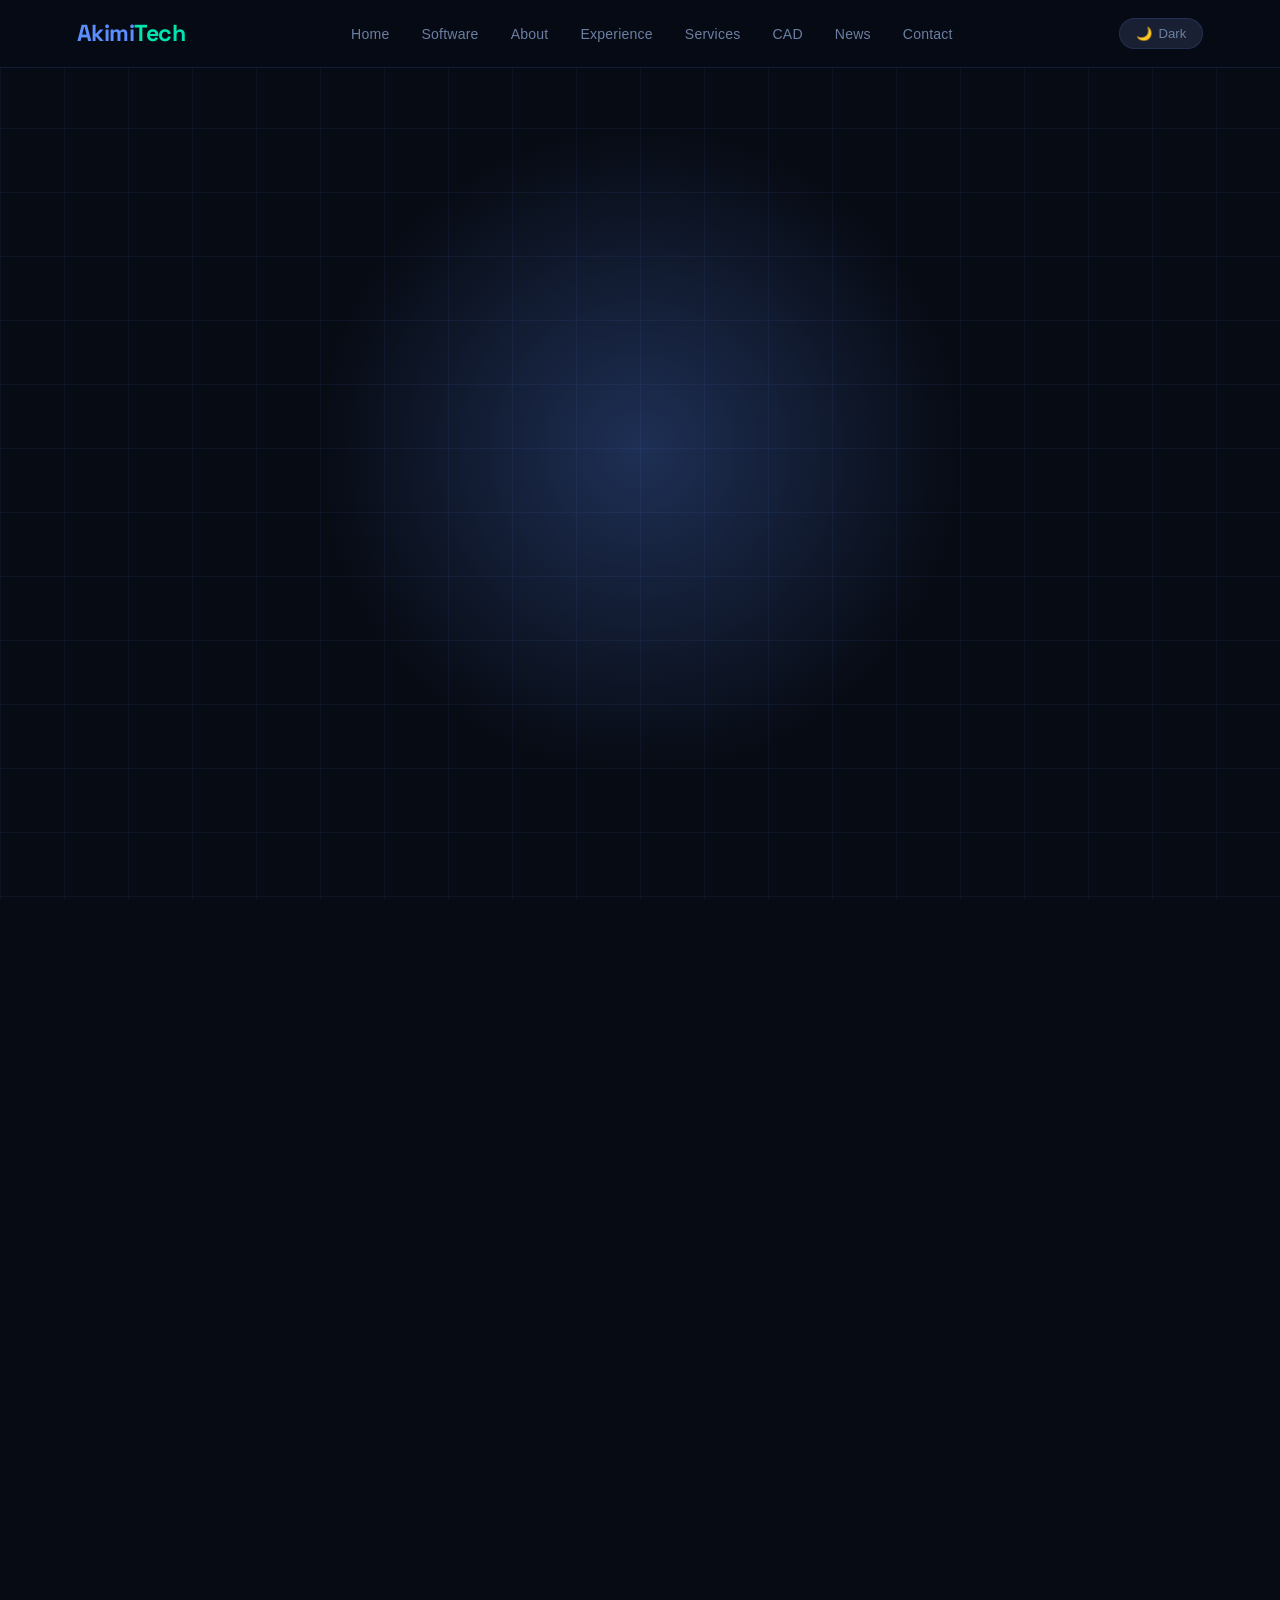
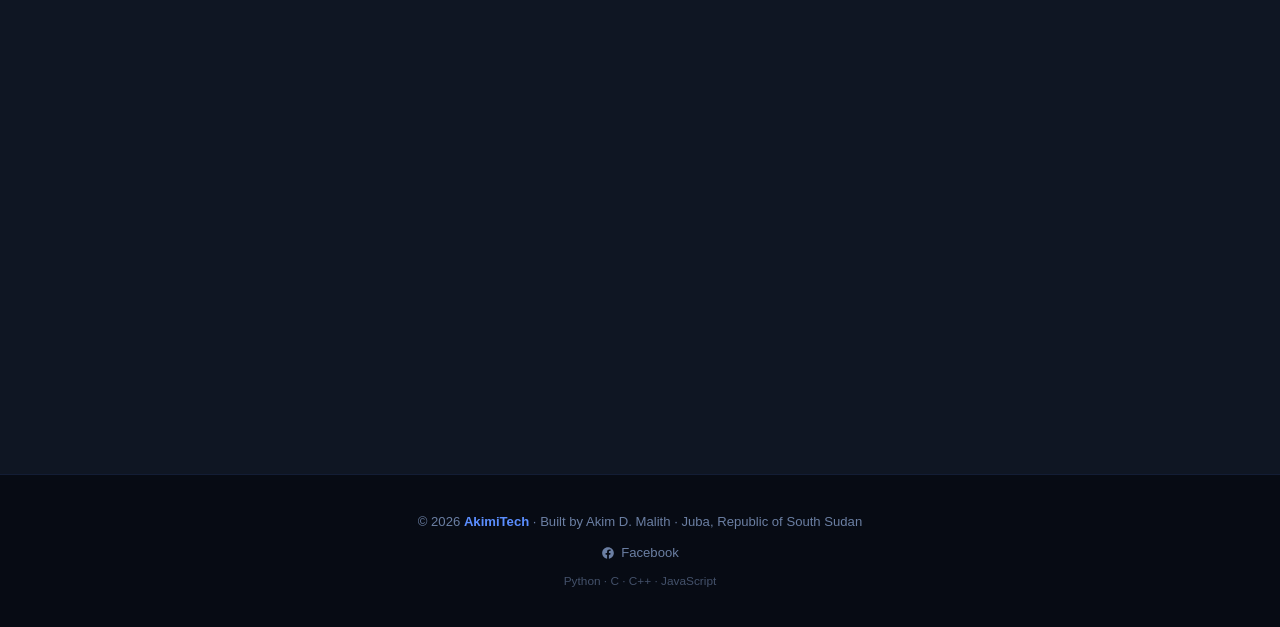
==== commit e66a92c5: "Update software cards with new descriptions and images" ====
--- a/index.html
+++ b/index.html
@@ -99,59 +99,59 @@
 
     <div class="software-grid">
       
-      <!-- Software Card 1 -->
+      <!-- Software Card 1: CAD -->
       <div class="software-card reveal">
         <div class="software-img">
-          <!-- Replace 'images/software1.png' with your actual image path -->
-          <img src="images/software1.png" alt="Software Name 1">
+          <img src="images/cad.png" alt="AkimiTech CAD">
         </div>
         <div class="software-info">
-          <h3>Akimi Automation Tool</h3>
-          <p>A Python-powered desktop application that automates repetitive data entry tasks, saving hours of manual work.</p>
+          <h3>AkimiTech CAD</h3>
+          <p>A lightweight Computer-Aided Design tool for creating precise 2D technical drawings, floor plans, and engineering schematics.</p>
           <div class="software-tags">
             <span>Python</span>
-            <span>Automation</span>
-          </div>
-          <a href="https://github.com/yourusername/your-repo/releases" target="_blank" class="btn-download">
+            <span>Desktop</span>
+            <span>CAD</span>
+          </div>
+          <a href="https://github.com/yourusername/akimitech-cad/releases" target="_blank" class="btn-download">
+            ⬇️ Download CAD
+          </a>
+        </div>
+      </div>
+
+      <!-- Software Card 2: School Management -->
+      <div class="software-card reveal" style="transition-delay:0.1s">
+        <div class="software-img">
+          <img src="images/school.png" alt="AkimiTech School Management Software">
+        </div>
+        <div class="software-info">
+          <h3>AkimiTech School Management</h3>
+          <p>A complete solution for schools to manage students, staff, attendance, grades, fees, and generate automated reports.</p>
+          <div class="software-tags">
+            <span>Python</span>
+            <span>Database</span>
+            <span>Education</span>
+          </div>
+          <a href="https://github.com/yourusername/school-management/releases" target="_blank" class="btn-download">
             ⬇️ Download for Windows
           </a>
         </div>
       </div>
 
-      <!-- Software Card 2 -->
-      <div class="software-card reveal" style="transition-delay:0.1s">
-        <div class="software-img">
-          <!-- Replace 'images/software2.png' with your actual image path -->
-          <img src="images/software2.png" alt="Software Name 2">
-        </div>
-        <div class="software-info">
-          <h3>AkimiTech Data Dashboard</h3>
-          <p>A web-based dashboard for visualizing business metrics in real-time. Built with JavaScript and Chart.js.</p>
-          <div class="software-tags">
-            <span>JavaScript</span>
-            <span>Web App</span>
-          </div>
-          <a href="https://your-dashboard-link.com" target="_blank" class="btn-download">
-            🌐 Launch Web App
-          </a>
-        </div>
-      </div>
-
-      <!-- Software Card 3 -->
+      <!-- Software Card 3: Finance Tracker -->
       <div class="software-card reveal" style="transition-delay:0.2s">
         <div class="software-img">
-          <!-- Replace 'images/software3.png' with your actual image path -->
-          <img src="images/software3.png" alt="Software Name 3">
+          <img src="images/finance.png" alt="AkimiTech Daily Finance Tracker">
         </div>
         <div class="software-info">
-          <h3>System Monitor Utility</h3>
-          <p>A lightweight C++ utility that monitors CPU and memory usage, logging performance data for system analysis.</p>
+          <h3>AkimiTech Daily Finance Tracker</h3>
+          <p>A simple yet powerful personal finance tool to track daily income, expenses, and visualize spending habits.</p>
           <div class="software-tags">
-            <span>C++</span>
-            <span>System</span>
-          </div>
-          <a href="https://github.com/yourusername/your-repo/releases" target="_blank" class="btn-download">
-            ⬇️ Download for Linux
+            <span>Python</span>
+            <span>Finance</span>
+            <span>Mobile Ready</span>
+          </div>
+          <a href="https://github.com/yourusername/finance-tracker/releases" target="_blank" class="btn-download">
+            ⬇️ Download Tracker
           </a>
         </div>
       </div>
